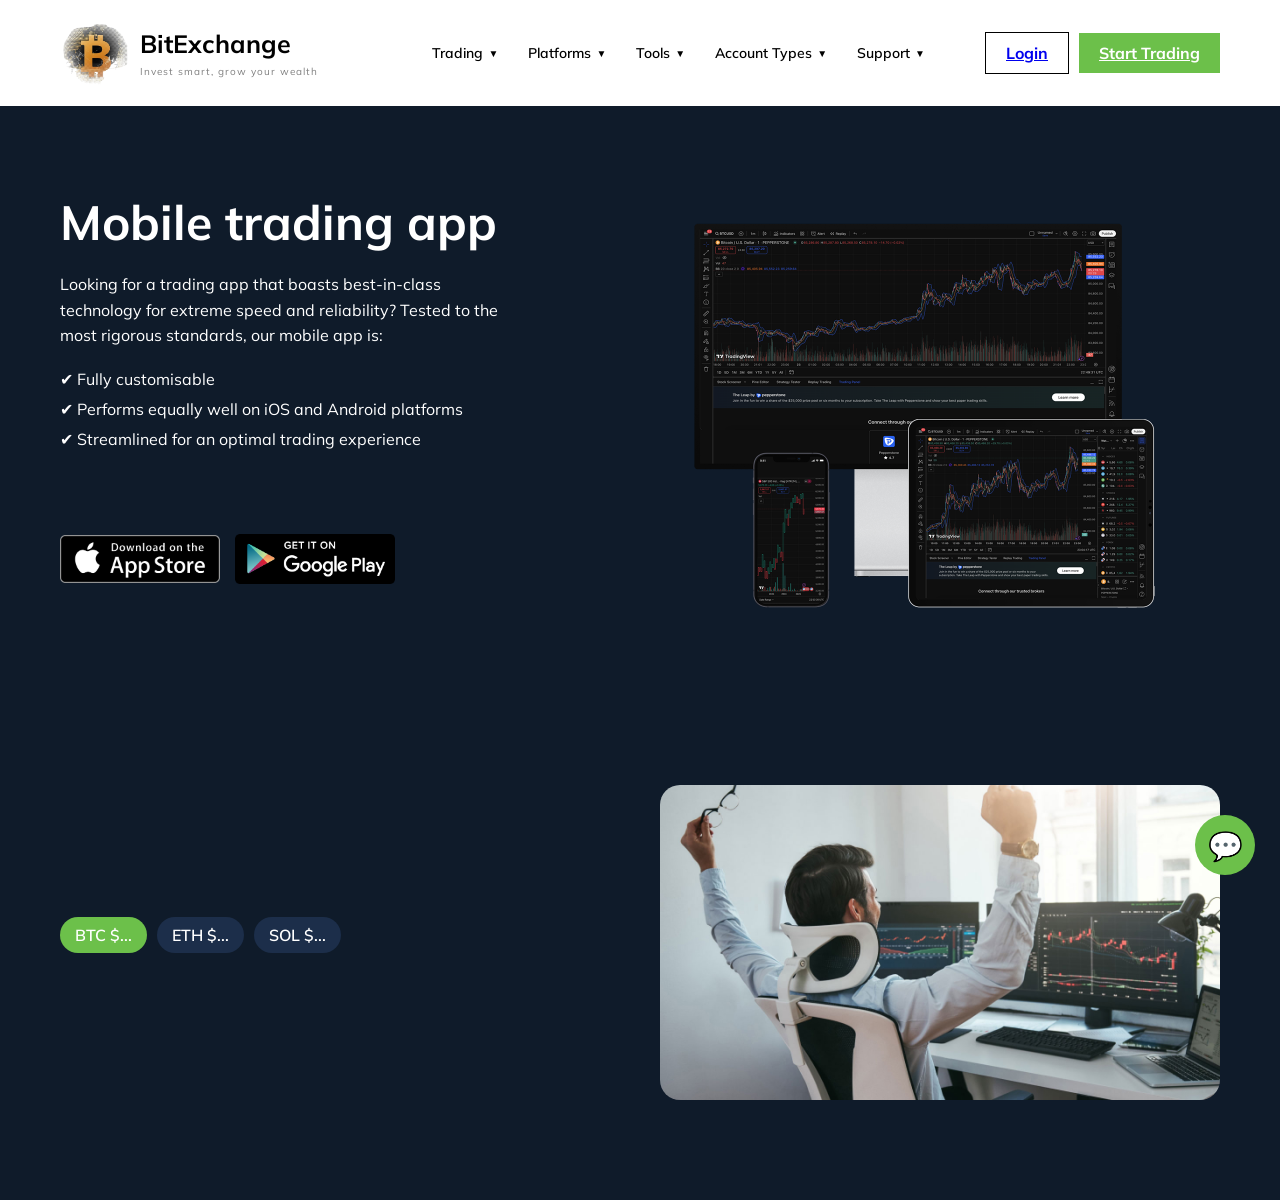
==== index.html @ ba1df2df "Add files via upload" ====
<!DOCTYPE html>
<html lang="en">
<head>
  <meta charset="UTF-8">
  <meta name="viewport" content="width=device-width, initial-scale=1.0">
  <title>Bit Exchange</title>
  <link rel="stylesheet" href="css/style.css">
  <link href="https://fonts.googleapis.com/css2?family=Mulish:wght@300;400;600;700&display=swap" rel="stylesheet">
</head>
<body>

  <!-- NAVBAR -->
 <header class="navbar">
  <!-- LOGO + TEXT -->
  <div class="logo-group">
    <img src="images/logo.png" alt="logo">
    <div class="logo-text">
      <h2>BitExchange</h2>
      <span>Invest smart, grow your wealth</span>
    </div>
  </div>

  <!-- RIGHT: MENU ICON -->
  <div class="menu-toggle" onclick="toggleMenu()">☰</div>

  <!-- NAV LINKS + BUTTONS -->
  <nav>
    <ul>
      <li>Trading <span class="arrow">▼</span></li>
      <li>Platforms <span class="arrow">▼</span></li>
      <li>Tools <span class="arrow">▼</span></li>
      <li>Account Types <span class="arrow">▼</span></li>
      <li>Support <span class="arrow">▼</span></li>
    </ul>

    <!-- Buttons inside nav -->
    <div class="nav-buttons">
      <a href="login.html" class="login">Login</a>
      <a href="create-account.html" class="start">Start Trading</a>
    </div>
  </nav>
</header>

  <!-- HERO SECTION -->
  <section class="hero">
    <div class="hero-text">
      <h1>Mobile trading app</h1>
      <p>
        Looking for a trading app that boasts best-in-class technology 
        for extreme speed and reliability? Tested to the most rigorous 
        standards, our mobile app is:
      </p>

      <ul>
        <li>✔ Fully customisable</li>
        <li>✔ Performs equally well on iOS and Android platforms</li>
        <li>✔ Streamlined for an optimal trading experience</li>
      </ul>

     <div class="hero-buttons">
  <img src="images/appstore.png" alt="App Store" class="store-btn">
  <img src="images/googleplay.png" alt="Google Play" class="store-btn">
</div>
    </div>

    <div class="hero-image">
      <img src="images/hero.png" alt="hero">
    </div>

</div>
  </section>


  
  <!-- 🔥 LIVE SECTION -->
<section class="live-section">

  <!-- LEFT SIDE -->
  <div class="chart-side">

    <!-- COIN SWITCH (KEEP THIS) -->
    <div class="crypto-bar">
      <div class="coin active" onclick="changeSymbol('BTCUSD', this)">
        BTC <span id="btcPrice">$...</span>
      </div>
      <div class="coin" onclick="changeSymbol('ETHUSD', this)">
        ETH <span id="ethPrice">$...</span>
      </div>
      <div class="coin" onclick="changeSymbol('SOLUSD', this)">
        SOL <span id="solPrice">$...</span>
      </div>
    </div>

    <!-- CHART -->
    <div class="chart-box">
      <div id="tradingview_chart"></div>
    </div>

  </div>

  <!-- RIGHT SIDE -->
  <div class="chart-image">
    <img src="images/happyimage.jpeg" alt="Happy user">
  </div>

</section>


  
  <!-- CHART -->
  <div class="btc-widget">
    <div id="tradingview_chart"></div>
  </div>

  <!-- CHAT BUTTON -->
<div class="chat-toggle" onclick="toggleChat()">
  💬
</div>

<!-- FULLSCREEN CHAT -->
<div class="chat-overlay" id="chatOverlay">
  
  <div class="chat-container">

    <!-- HEADER -->
    <div class="chat-header">
      <h3>Customer Support</h3>
      <button onclick="toggleChat()">✖</button>
    </div>

    <!-- BODY -->
    <div class="chat-body" id="chatBody">
      <p class="bot">Hello 👋 Welcome! How can we help you today?</p>
    </div>

    <!-- INPUT -->
    <div class="chat-footer">
      <input type="text" id="chatInput" placeholder="Type your message...">
      <button onclick="sendMessage()">Send</button>
    </div>

  </div>

</div>

<!-- ✅ TradingView Script (ONLY ONCE) -->
<script src="https://s3.tradingview.com/tv.js"></script>

<script>
let widget;

// LOAD CHART
function loadChart(symbol = "BTCUSD") {
  const container = document.getElementById("tradingview_chart");
  if (!container) return;

  container.innerHTML = ""; // clear old chart

  widget = new TradingView.widget({
    width: "100%",
    height: 500,
    symbol: symbol,
    interval: "D",
    timezone: "Etc/UTC",
    theme: "dark",
    style: "1",
    locale: "en",
    toolbar_bg: "#0f1b2a",
    enable_publishing: false,
    hide_side_toolbar: false,
    allow_symbol_change: false,
    container_id: "tradingview_chart"
  });
}

// SWITCH COINS
function changeSymbol(symbol, el) {
  document.querySelectorAll(".coin").forEach(c => c.classList.remove("active"));
  el.classList.add("active");
  loadChart(symbol);
}

// LOAD DEFAULT CHART
document.addEventListener("DOMContentLoaded", function () {
  loadChart();
});


// =======================
// 🔥 LIVE PRICES
// =======================
async function getPrices() {
  try {
    const res = await fetch("https://api.coingecko.com/api/v3/simple/price?ids=bitcoin,ethereum,solana&vs_currencies=usd");
    const data = await res.json();

    const btc = document.getElementById("btcPrice");
    const eth = document.getElementById("ethPrice");
    const sol = document.getElementById("solPrice");

    if (btc) btc.innerText = "$" + data.bitcoin.usd;
    if (eth) eth.innerText = "$" + data.ethereum.usd;
    if (sol) sol.innerText = "$" + data.solana.usd;

  } catch (err) {
    console.log("Price error:", err);
  }
}

// RUN PRICE FETCH
getPrices();
setInterval(getPrices, 10000);
</script>
<script src="js/script.js"></script>
</body>
</html>
---- css/style.css ----
* {
  margin: 0;
  padding: 0;
  box-sizing: border-box;
font-family: 'Mulish', sans-serif;

}

body {
  background: #0f1b2a;
  color: white;
  font-family: 'Mulish', sans-serif;

}

/* NAVBAR */
.navbar {
  display: flex;
  align-items: center;
  justify-content: space-between;
  padding: 18px 60px;
  background: white;
  color: black;
}

/* LOGO GROUP */
.logo-group {
  display: flex;
  align-items: center;
  gap: 10px;
}

.logo-group img {
  width: 70px;
}

.logo-text h2 {
  font-size: 25px;
  font-weight: bold;
}

.logo-text span {
  font-size: 10px;
  color: gray;
  letter-spacing: 1px;
}

/* NAV LINKS */
nav ul {
  display: flex;
  list-style: none;
  gap: 30px;
  margin-left: -80px; /* brings menu closer to logo */
}

nav ul li {
  font-size: 14px;
  font-weight: 600;
  cursor: pointer;
  display: flex;
  align-items: center;
  gap: 5px;
}

.arrow {
  font-size: 10px;
}

/* BUTTONS */
.nav-buttons {
  display: flex;
  align-items: center;
  gap: 10px;
}

.login {
  background: transparent;
  border: 1px solid black;
  padding: 14px 24px;
  font-weight: 700;
  cursor: pointer;
}

.start {
  background: #6cc04a;
  border: none;
  padding: 14px 24px;
  font-weight: 700;
  color: white;
  cursor: pointer;
}

/* HERO */
.hero {
  display: flex;
  align-items: center;
  justify-content: space-between;
  padding: 80px 60px;
}

.hero-text {
  max-width: 50%;
}

.hero-text h1 {
  font-size: 48px;
  margin-bottom: 20px;
}

.hero-text p {
  margin-bottom: 20px;
  line-height: 1.6;
}

.hero-text ul {
  list-style: none;
  margin-bottom: 30px;
}

.hero-text li {
  margin-bottom: 10px;
}

.hero-buttons {
  display: flex;
  align-items: center;
  gap: 15px;
}

.store-btn {
  width: 160px;
  cursor: pointer;
  transition: 0.3s;
}

.store-btn:hover {
  transform: scale(1.05);
}

.hero-image img {
  width: 700px;
}

/* CHAT BUTTON */
.chat-toggle {
  position: fixed;
  bottom: 25px;
  right: 25px;
  width: 60px;
  height: 60px;
  background: #6cc04a;
  color: white;
  font-size: 28px;
  display: flex;
  justify-content: center;
  align-items: center;
  border-radius: 50%;
  cursor: pointer;
  z-index: 1000;
}

/* FULLSCREEN OVERLAY */
.chat-overlay {
  position: fixed;
  top: 0;
  left: 0;
  width: 100%;
  height: 100%;
  background: #0f1b2a;
  display: none;
  justify-content: center;
  align-items: center;
  z-index: 2000;
}

/* CHAT CONTAINER */
.chat-container {
  width: 100%;
  max-width: 700px;
  height: 90vh;
  background: white;
  display: flex;
  flex-direction: column;
  border-radius: 10px;
  overflow: hidden;
}

/* HEADER */
.chat-header {
  background: #6cc04a;
  color: white;
  padding: 15px;
  display: flex;
  justify-content: space-between;
  align-items: center;
  font-weight: bold;
}

.chat-header button {
  background: transparent;
  border: none;
  color: white;
  font-size: 18px;
  cursor: pointer;
}

/* BODY */
.chat-body {
  flex: 1;
  padding: 15px;
  overflow-y: auto;
  background: #f5f5f5;
}

.chat-body p {
  margin-bottom: 10px;
  max-width: 70%;
  padding: 10px;
  border-radius: 8px;
}

/* USER */
.user {
  background: #6cc04a;
  color: white;
  margin-left: auto;
}

/* BOT */
.bot {
  background: #ddd;
  color: black;
}

/* FOOTER */
.chat-footer {
  display: flex;
  border-top: 1px solid #ddd;
}

.chat-footer input {
  flex: 1;
  border: none;
  padding: 15px;
  outline: none;
}

.chat-footer button {
  background: #6cc04a;
  color: white;
  border: none;
  padding: 15px 20px;
  cursor: pointer;
}

/* ========================= */
/* MOBILE RESPONSIVE */
/* ========================= */

.menu-toggle {
  display: none;
  font-size: 24px;
  cursor: pointer;
}

/* TABLETS */
@media (max-width: 1024px) {
  .hero {
    padding: 60px 30px;
  }

  .hero-text h1 {
    font-size: 36px;
  }

  .hero-image img {
    width: 400px;
  }
}

/* MOBILE */
/* ========================= */
/* MOBILE NAVBAR FIX */
/* ========================= */
@media (max-width: 768px) {

  .navbar {
    display: flex;
    align-items: center;
    justify-content: space-between;
    padding: 15px 20px;
  }

  /* LOGO GROUP (LEFT) */
  .logo-group {
    display: flex;
    align-items: center;
    gap: 8px;
    flex: 1; /* pushes menu icon to the far right */
  }

  .logo-group img {
    width: 45px;
  }

  .logo-text h2 {
    font-size: 18px;
  }

  .logo-text span {
    font-size: 9px;
  }

  /* MENU ICON (RIGHT) */
  .menu-toggle {
    display: block;
    font-size: 26px;
    cursor: pointer;
  }

  /* NAV DROPDOWN */
  nav {
    position: absolute;
    top: 70px;
    left: 0;
    width: 100%;
    background: white;
    display: none;
    flex-direction: column;
    padding: 20px;
    z-index: 999;
  }

  nav ul {
    display: flex;
    flex-direction: column;
    gap: 20px;
  }

  .nav-buttons {
    display: none;
  }

  /* ========================= */
  /* HERO */
  /* ========================= */

  .hero {
    display: flex;
    flex-direction: column;
    text-align: center;
    padding: 40px 20px;
  }

  .hero-text {
    max-width: 100%;
  }

 .hero-text {
  max-width: 90%;
  margin: auto;
}

  .hero-image img {
    width: 100%;
    margin-top: 30px;
  }

  .store-btn {
    width: 140px;
  }

  /* ========================= */
  /* CHAT FULLSCREEN */
  /* ========================= */

  .chat-container {
    width: 100%;
    height: 100vh;
    border-radius: 0;
  }

  .chat-body {
    font-size: 13px;
  }
}


/* ========================= */
/* SMALL PHONES */
/* ========================= */
@media (max-width: 480px) {

  .hero-text h1 {
    font-size: 24px;
  }

  .store-btn {
    width: 120px;
  }

}



/* ========================= */
/* AUTH PAGE */
/* ========================= */
.auth-body {
  background: #f5f7fa;
  display: flex;
  justify-content: center;
  align-items: center;
  min-height: 100vh;
  font-family: 'Mulish', sans-serif;
  padding: 20px;
}

.auth-container {
  background: white;
  padding: 30px;
  width: 100%;
  max-width: 420px;
  border-radius: 10px;
  box-shadow: 0 5px 20px rgba(0,0,0,0.1);
  text-align: center;
}

/* HEADER */
.auth-header {
  text-align: center;
  margin-bottom: 15px;
}

.auth-header img {
  width: 70px;
  margin-bottom: 5px;
}

.auth-header h2 {
  font-size: 20px;
  font-weight: 700;
  margin-bottom: 3px;
}

.auth-header p {
  font-size: 18px;
  color: rgb(56, 55, 55);
  letter-spacing: 1px;
  font-weight: bold;
}

/* INVITE TEXT */
.invite-text {
  margin-bottom: 15px;
}

/* INPUTS */
.auth-container input {
  width: 100%;
  padding: 12px;
  margin-bottom: 12px;
  border-radius: 6px;
  border: 1px solid #ddd;
  outline: none;
  font-size: 14px;
}



/* BUTTON */
.auth-container button {
  width: 100%;
  padding: 14px;
  border: none;
  background: orange;
  color: white;
  font-weight: 700;
  border-radius: 25px;
  cursor: pointer;
}

/* LOGIN LINK */
.auth-link {
  margin-top: 10px;
  font-size: 20px;
}

/* ========================= */
/* RESPONSIVE */
/* ========================= */

/* TABLET */
@media (max-width: 768px) {
  .auth-container {
    padding: 25px;
  }

  .auth-header img {
    width: 60px;
  }

  .auth-header h2 {
    font-size: 18px;
  }

  .auth-header p {
    font-size: 12px;
  }
}

/* SMALL PHONES */
@media (max-width: 480px) {
  .auth-container {
    padding: 20px;
  }

  .auth-container input {
    padding: 10px;
    font-size: 13px;
  }

  .auth-container button {
    padding: 12px;
  }

  .terms {
    font-size: 11px;
  }
}


/* ========================= */
/* DASHBOARD */
/* ========================= */

.dashboard-body {
  font-family: 'Mulish', sans-serif;
  background: #f5f7fa;
}

/* HEADER */
.dashboard-header {
  display: flex;
  justify-content: space-between;
  align-items: center;
  padding: 20px 40px;
  background: white;
  box-shadow: 0 2px 10px rgba(0,0,0,0.05);
}

.dashboard-header button {
  padding: 8px 15px;
  border: none;
  background: red;
  color: white;
  cursor: pointer;
}

/* CONTAINER */
.dashboard-container {
  padding: 30px;
  max-width: 800px;
  margin: auto;
}

/* BALANCE */
.balance-card {
  background: #6cc04a;
  color: white;
  padding: 30px;
  border-radius: 10px;
  text-align: center;
  margin-bottom: 30px;
}

.balance-card h1 {
  font-size: 40px;
}

/* ACTIONS */
.actions {
  background: white;
  color: black; /* 👈 ADD THIS */
  padding: 20px;
  border-radius: 10px;
  margin-bottom: 20px;
}
#history li,
#pendingDeposits li {
  color: black;
}

.deposit-buttons {
  display: flex;
  gap: 10px;
  margin-bottom: 15px;
}

.deposit-buttons button {
  flex: 1;
  padding: 12px;
  border: none;
  background: #6cc04a;
  color: white;
  cursor: pointer;
}

.actions input {
  width: 100%;
  padding: 12px;
  margin-bottom: 10px;
}

.actions button {
  width: 100%;
  padding: 12px;
  border: none;
  background: black;
  color: white;
  cursor: pointer;
}

/* RESPONSIVE */
@media (max-width: 768px) {
  .dashboard-header {
    padding: 15px 20px;
  }

  .dashboard-container {
    padding: 20px;
  }

  .deposit-buttons {
    flex-direction: column;
  }

  .balance-card h1 {
    font-size: 30px;
  }
}



#history {
  list-style: none;
  padding: 0;
}

#history li {
  padding: 10px;
  border-bottom: 1px solid #ddd;
  font-size: 14px;
}



.dashboard-body {
  background: linear-gradient(135deg, #0f1b2a, #1c2e4a);
  color: white;
}

/* LAYOUT */
.dashboard-container {
  display: grid;
  grid-template-columns: 1.2fr 2fr;
  gap: 20px;
  padding: 30px;
}

/* CARD */
.card {
  background: rgba(255,255,255,0.05);
  backdrop-filter: blur(10px);
  border-radius: 15px;
  padding: 20px;
}

/* BALANCE CARD */
.balance-card h1 {
  font-size: 40px;
  margin: 10px 0;
}

.sub-text {
  font-size: 13px;
  color: #aaa;
}

.status {
  color: #6cc04a;
  font-size: 14px;
}

.unverified {
  color: red;
  font-size: 13px;
}

.last-update {
  font-size: 12px;
  color: #aaa;
  margin-top: 10px;
}

/* BUTTONS */
.card-buttons {
  display: flex;
  gap: 10px;
  margin-top: 15px;
}

.card-buttons button {
  flex: 1;
  padding: 10px;
  border: none;
  border-radius: 8px;
  background: #2a3f5f;
  color: white;
  cursor: pointer;
}

/* GRID RIGHT */
.stats-grid {
  display: grid;
  grid-template-columns: 1fr 1fr;
  gap: 15px;
}

.stats-grid h2 {
  margin: 10px 0;
}

/* RESPONSIVE */
@media (max-width: 768px) {
  .dashboard-container {
    grid-template-columns: 1fr;
  }

  .stats-grid {
    grid-template-columns: 1fr;
  }
}


.deposit-container {
  min-height: 100vh;
  display: flex;
  justify-content: center;
  align-items: flex-start;
  padding-top: 80px; 
  padding-left: 20px;
  padding-right: 20px;
}

.deposit-form select,
.deposit-form input {
  width: 100%;
  padding: 14px;
  margin-bottom: 15px;
  border-radius: 10px;
  border: none;
  background: rgba(255,255,255,0.08);
  color: white;
  outline: none;
}

.deposit-form button {
  width: 100%;
  padding: 15px;
  background: linear-gradient(90deg, #2a8cff, #4facfe);
  border: none;
  color: white;
  border-radius: 10px;
  cursor: pointer;
  font-weight: 600;
}

.deposit-info {
  display: flex;
  flex-direction: column;
  gap: 15px;
}
.deposit-wrapper {
  width: 100%;
  max-width: 1000px;
  display: grid;
  grid-template-columns: 2fr 1fr;
  gap: 20px;
}
.method {
  padding: 12px;
  border-radius: 8px;
  background: rgba(255,255,255,0.05);
  margin-bottom: 10px;
  cursor: pointer;
  transition: 0.2s;
}

.method:hover {
  background: rgba(255,255,255,0.1);
}

.method.active {
  background: #2a8cff;
}

@media (max-width: 768px) {

  .deposit-wrapper {
    grid-template-columns: 1fr;
  }

  .deposit-container {
    padding-top: 40px;
  }

}


/* ============================= */
/* DEPOSIT DETAILS (DASHBOARD STYLE) */
/* ============================= */

.deposit-details-container {
  width: 100%;
  max-width: 1000px;
  margin: auto;
  padding: 20px;
}

/* TITLE */
.deposit-details-container h2 {
  text-align: center;
  font-size: 22px;
  margin-bottom: 5px;
}

.subtitle {
  text-align: center;
  font-size: 14px;
  color: #aaa;
  margin-bottom: 20px;
}

/* AMOUNT CARD */
.center-card {
  width: 100%;
  text-align: center;
  padding: 20px;
  margin-bottom: 20px;
  border-radius: 12px;
  background: rgba(255,255,255,0.05);
}

.center-card h1 {
  font-size: 32px;
}

/* STEPS */
.steps {
  display: flex;
  justify-content: space-between;
  gap: 10px;
  margin-bottom: 20px;
}

.steps div {
  flex: 1;
  text-align: center;
  padding: 10px;
  border-radius: 8px;
  background: rgba(255,255,255,0.05);
  font-size: 13px;
}

/* GRID */
.details-grid {
  display: grid;
  grid-template-columns: 1fr 1fr;
  gap: 15px;
}

/* CARD */
.details-grid .card {
  padding: 15px;
  border-radius: 12px;
  background: rgba(255,255,255,0.05);
}

/* QR IMAGE */
.details-grid img {
  width: 100%;
  border-radius: 10px;
}

/* WALLET */
.wallet-box {
  display: flex;
  gap: 10px;
  align-items: center;
  background: rgba(255,255,255,0.05);
  padding: 10px;
  border-radius: 8px;
  margin-bottom: 15px;
}

.wallet-box span {
  flex: 1;
  font-size: 12px;
  word-break: break-all;
}

.wallet-box button {
  padding: 6px 10px;
  background: #2a8cff;
  border: none;
  color: white;
  border-radius: 6px;
}

/* FILE INPUT */
input[type="file"] {
  width: 100%;
  padding: 10px;
}

/* BUTTON */
.submit-btn {
  width: 100%;
  margin-top: 20px;
  padding: 14px;
  border-radius: 10px;
  border: none;
  background: linear-gradient(90deg, #00c6ff, #0072ff);
  color: white;
}


/* ============================= */
/* 📱 MOBILE FIX (MAIN ISSUE) */
/* ============================= */
@media (max-width: 768px) {

  .deposit-details-container {
    padding: 15px;
  }

  /* FULL WIDTH LIKE DASHBOARD */
  .details-grid {
    grid-template-columns: 1fr;
  }

  /* STACK STEPS */
  .steps {
    flex-direction: column;
  }

  .steps div {
    width: 100%;
  }

  /* WALLET STACK */
  .wallet-box {
    flex-direction: column;
    align-items: stretch;
  }

  .wallet-box button {
    width: 100%;
  }

  /* FIX QR SIZE */
  .details-grid img {
    max-height: 250px;
    object-fit: contain;
  }

  /* BIGGER TAP TARGET */
  .submit-btn {
    padding: 16px;
    font-size: 14px;
  }
}


/* EXTRA SMALL PHONES */
@media (max-width: 480px) {

  .center-card h1 {
    font-size: 26px;
  }

  .deposit-details-container h2 {
    font-size: 20px;
  }

  .steps div {
    font-size: 12px;
  }
}



/* WITHDRAW MODAL */
.withdraw-modal {
  position: fixed;
  top: 0;
  left: 0;
  width: 100%;
  height: 100%;
  background: rgba(0,0,0,0.8);
  display: flex;
  justify-content: center;
  align-items: center;
  z-index: 3000;
}

.withdraw-box {
  width: 90%;
  max-width: 500px;
  background: #0f1b2a;
  padding: 25px;
  border-radius: 10px;
  color: white;
}

.withdraw-box h2 {
  margin-bottom: 10px;
}

.warning {
  background: rgba(255,165,0,0.1);
  padding: 10px;
  border-left: 4px solid orange;
  margin: 15px 0;
}

.withdraw-box input {
  width: 100%;
  padding: 12px;
  margin: 10px 0;
  border-radius: 6px;
  border: none;
}

.withdraw-box button {
  width: 100%;
  padding: 12px;
  margin-top: 10px;
  border: none;
  background: #2a8cff;
  color: white;
  cursor: pointer;
}

.close-btn {
  background: red;
}

.btc-widget {
  width: 100%;
  display: flex;
  justify-content: center;
  margin-top: 40px;
}

.tradingview-widget-container {
  width: 90%;
  max-width: 800px;
  border-radius: 15px;
  overflow: hidden;
}

/* LIVE CRYPTO SECTION */
.crypto-live {
  width: 100%;
  margin-top: 60px;
  display: flex;
  flex-direction: column;
  align-items: center;
}

/* COIN SWITCH BAR */
.crypto-bar {
  display: flex;
  gap: 15px;
  margin-bottom: 20px;
}

.coin {
  background: #1c2e4a;
  padding: 10px 20px;
  border-radius: 20px;
  cursor: pointer;
  font-weight: 600;
  transition: 0.3s;
}

.coin:hover {
  background: #2a8cff;
}

.coin.active {
  background: #6cc04a;
}

/* CHART */
.btc-widget {
  width: 100%;
  max-width: 900px;
  border-radius: 15px;
  overflow: hidden;
}
/* MAIN LAYOUT */
.live-section {
  display: flex;
  justify-content: space-between;
  align-items: center;
  padding: 60px;
  gap: 40px;
}

/* LEFT SIDE */
.chart-side {
  flex: 1;
}

/* COIN BAR */
.crypto-bar {
  display: flex;
  gap: 10px;
  margin-bottom: 15px;
}

.coin {
  background: #1c2e4a;
  padding: 8px 15px;
  border-radius: 20px;
  cursor: pointer;
}

.coin.active {
  background: #6cc04a;
}

/* CHART */
.chart-box {
  border-radius: 15px;
  overflow: hidden;
  box-shadow: 0 10px 40px rgba(0,0,0,0.5);
}

/* RIGHT IMAGE */
.chart-image {
  flex: 1;
  display: flex;
  justify-content: center;
}

.chart-image img {
  width: 100%;
  max-width: 750px;
  border-radius: 20px;
}

@media (max-width: 768px) {
  .live-section {
    flex-direction: column;
    text-align: center;
    width: 320px;
    height: 500px;
  }

  .chart-image img {
    width: 290px;
    height: 180px;
    margin-top: 20px;
  }
}

/* MOBILE NAVBAR FIX - FULL RESPONSIVE */
@media (max-width: 768px) {

  nav {
    position: absolute;
    top: 70px;
    left: 0;
    width: 100%;
    background: white;
    display: none; /* hide by default */
    flex-direction: column;
    padding: 20px;
    z-index: 999;
    transition: all 0.3s ease;
  }

  nav.active {
    display: flex; /* show when menu toggled */
  }

  nav ul {
    flex-direction: column;
    gap: 15px;
    list-style: none;
    padding: 0;
    margin: 0;
  }

  nav ul li {
    font-size: 16px;
    color: black;
    font-weight: 600;
    cursor: pointer;
    padding: 10px 0;
    border-bottom: 1px solid #ddd;
  }

  .nav-buttons {
    display: flex;
    flex-direction: column;
    gap: 10px;
    margin-top: 15px;
  }

  .nav-buttons a {
    text-align: center;
    padding: 12px 0;
    border-radius: 6px;
  }

  .login {
    border: 1px solid black;
    color: black;
    background: transparent;
  }

  .start {
    background: #6cc04a;
    color: white;
    border: none;
  }

}

/* Desktop nav-buttons inside nav */
.navbar nav .nav-buttons {
  display: flex;
  align-items: center;
  gap: 10px;
  margin-left: 30px; /* spacing after menu items */
}

/* Desktop buttons styling (already defined) */
.navbar nav .nav-buttons .login {
  background: transparent;
  border: 1px solid black;
  padding: 10px 20px;
  font-weight: 700;
  cursor: pointer;
}

.navbar nav .nav-buttons .start {
  background: #6cc04a;
  border: none;
  padding: 10px 20px;
  font-weight: 700;
  color: white;
  cursor: pointer;
}

/* MOBILE NAVBAR */
@media (max-width: 768px) {
  nav {
    display: none;
    flex-direction: column;
    padding: 20px;
    background: white;
    width: 100%;
    position: absolute;
    top: 70px;
    left: 0;
    z-index: 999;
  }

  nav.active {
    display: flex;
  }

  nav ul {
    flex-direction: column;
    gap: 15px;
  }

  nav ul li {
    padding: 10px 0;
    border-bottom: 1px solid #ddd;
    color: black;
    font-weight: 600;
  }

  .nav-buttons {
    flex-direction: column;
    margin-top: 10px;
    display: flex;
    gap: 10px;
  }

  .nav-buttons a {
    text-align: center;
    padding: 12px 0;
    border-radius: 6px;
  }
}
/* Desktop navbar layout */
.navbar nav {
  display: flex;           
  align-items: center;
  gap: 30px;               
}

/* Keep the nav links inline */
nav ul {
  display: flex;
  list-style: none;
  gap: 30px;
  margin: 0;
  padding: 0;
}

/* Buttons styling */
.navbar nav .nav-buttons {
  display: flex;
  gap: 10px;
}

/* ===== BASE ===== */
* {
  margin: 0;
  padding: 0;
  box-sizing: border-box;
  font-family: 'Mulish', sans-serif;
}

body.deposit-body {
  background: linear-gradient(135deg, #0f1b2a, #1c2e4a);
  color: white;
  min-height: 100vh;
}

/* HEADER */
.deposit-header {
  text-align: center;
  padding: 20px;
  background: #1c2e4a;
  box-shadow: 0 2px 5px rgba(0,0,0,0.3);
}

.deposit-header h2 {
  font-size: 24px;
}

/* MAIN CONTAINER */
.deposit-container {
  display: grid;
  grid-template-columns: 2fr 1fr;
  gap: 20px;
  max-width: 1000px;
  margin: 30px auto;
  padding: 0 20px;
}

/* CARD */
.card {
  background: rgba(255,255,255,0.05);
  backdrop-filter: blur(10px);
  border-radius: 12px;
  padding: 20px;
  color: white;
}

.deposit-form h2 {
  margin-bottom: 15px;
  font-size: 22px;
}

.deposit-form label {
  display: block;
  margin-bottom: 8px;
  font-size: 14px;
}

.deposit-form select,
.deposit-form input {
  width: 100%;
  padding: 14px;
  margin-bottom: 15px;
  border-radius: 8px;
  border: none;
  background: rgba(255,255,255,0.08);
  color: white;
  font-size: 14px;
}

.deposit-form button {
  width: 100%;
  padding: 15px;
  border: none;
  border-radius: 10px;
  background: linear-gradient(90deg, #2a8cff, #4facfe);
  color: white;
  font-weight: 600;
  cursor: pointer;
}

.deposit-info .card h3 {
  margin-bottom: 10px;
  font-size: 18px;
}

.method {
  padding: 12px;
  border-radius: 8px;
  background: rgba(255,255,255,0.05);
  margin-bottom: 10px;
  cursor: pointer;
  transition: 0.2s;
}

.method:hover,
.method.active {
  background: #2a8cff;
}

/* ==================== RESPONSIVE MOBILE ==================== */
@media (max-width: 768px) {

  .deposit-container {
    display: flex;
    flex-direction: column;
    margin: 20px;
    gap: 20px;
  }

  .deposit-form,
  .deposit-info .card {
    width: 100%;
  }

  .deposit-form h2 {
    font-size: 20px;
  }

  .deposit-form select,
  .deposit-form input,
  .deposit-form button {
    font-size: 14px;
    padding: 12px;
  }

  .deposit-info .card h3 {
    font-size: 16px;
  }

  .method {
    font-size: 14px;
    padding: 10px;
  }
}

@media (max-width: 480px) {
  .deposit-header h2 {
    font-size: 18px;
  }

  .deposit-form h2 {
    font-size: 18px;
  }

  .deposit-form select,
  .deposit-form input,
  .deposit-form button {
    font-size: 13px;
    padding: 10px;
  }

  .deposit-info .card h3 {
    font-size: 14px;
  }

  .method {
    font-size: 13px;
    padding: 8px;
  }
}


/* ============================= */
/* 🔥 PERFECT RESPONSIVE FIX */
/* ============================= */

/* CONTAINER LIKE DEPOSIT PAGE */
.deposit-details-container {
  max-width: 1000px;
  margin: auto;
  padding: 20px;
}

/* GRID FIX */
.details-grid {
  display: grid;
  grid-template-columns: 1fr 1fr;
  gap: 20px;
}

/* CARDS FULL WIDTH */
.details-grid .card {
  width: 100%;
}

/* IMAGE SAFE */
.details-grid img {
  width: 100%;
  height: auto;
  max-height: 300px;
  object-fit: contain;
}

/* ================= MOBILE ================= */
@media (max-width: 768px) {

  .deposit-details-container {
    padding: 15px;
  }

  /* 🔥 STACK LIKE DEPOSIT PAGE */
  .details-grid {
    grid-template-columns: 1fr;
  }

  /* 🔥 STEPS STACK */
  .steps {
    flex-direction: column;
    gap: 10px;
  }

  .steps div {
    width: 100%;
  }

  /* 🔥 CARD FULL WIDTH */
  .card {
    width: 100%;
  }

  /* 🔥 WALLET FIX */
  .wallet-box {
    flex-direction: column;
    align-items: stretch;
    gap: 10px;
  }

  .wallet-box span {
    font-size: 12px;
    word-break: break-all;
  }

  .wallet-box button {
    width: 100%;
  }

  /* 🔥 BUTTON */
  .submit-btn {
    width: 100%;
    padding: 16px;
    font-size: 14px;
  }

  /* 🔥 TEXT CENTERING */
  .deposit-details-container h2,
  .subtitle {
    text-align: center;
  }
}

/* EXTRA SMALL PHONES */
@media (max-width: 480px) {

  .center-card h1 {
    font-size: 24px;
  }

  .deposit-details-container h2 {
    font-size: 18px;
  }

  .subtitle {
    font-size: 12px;
  }

  .steps div {
    font-size: 12px;
    padding: 8px;
  }

}

@media (max-width: 768px) {
  .details-grid {
    grid-template-columns: 1fr !important;
  }

  .steps {
    flex-direction: column !important;
  }
}
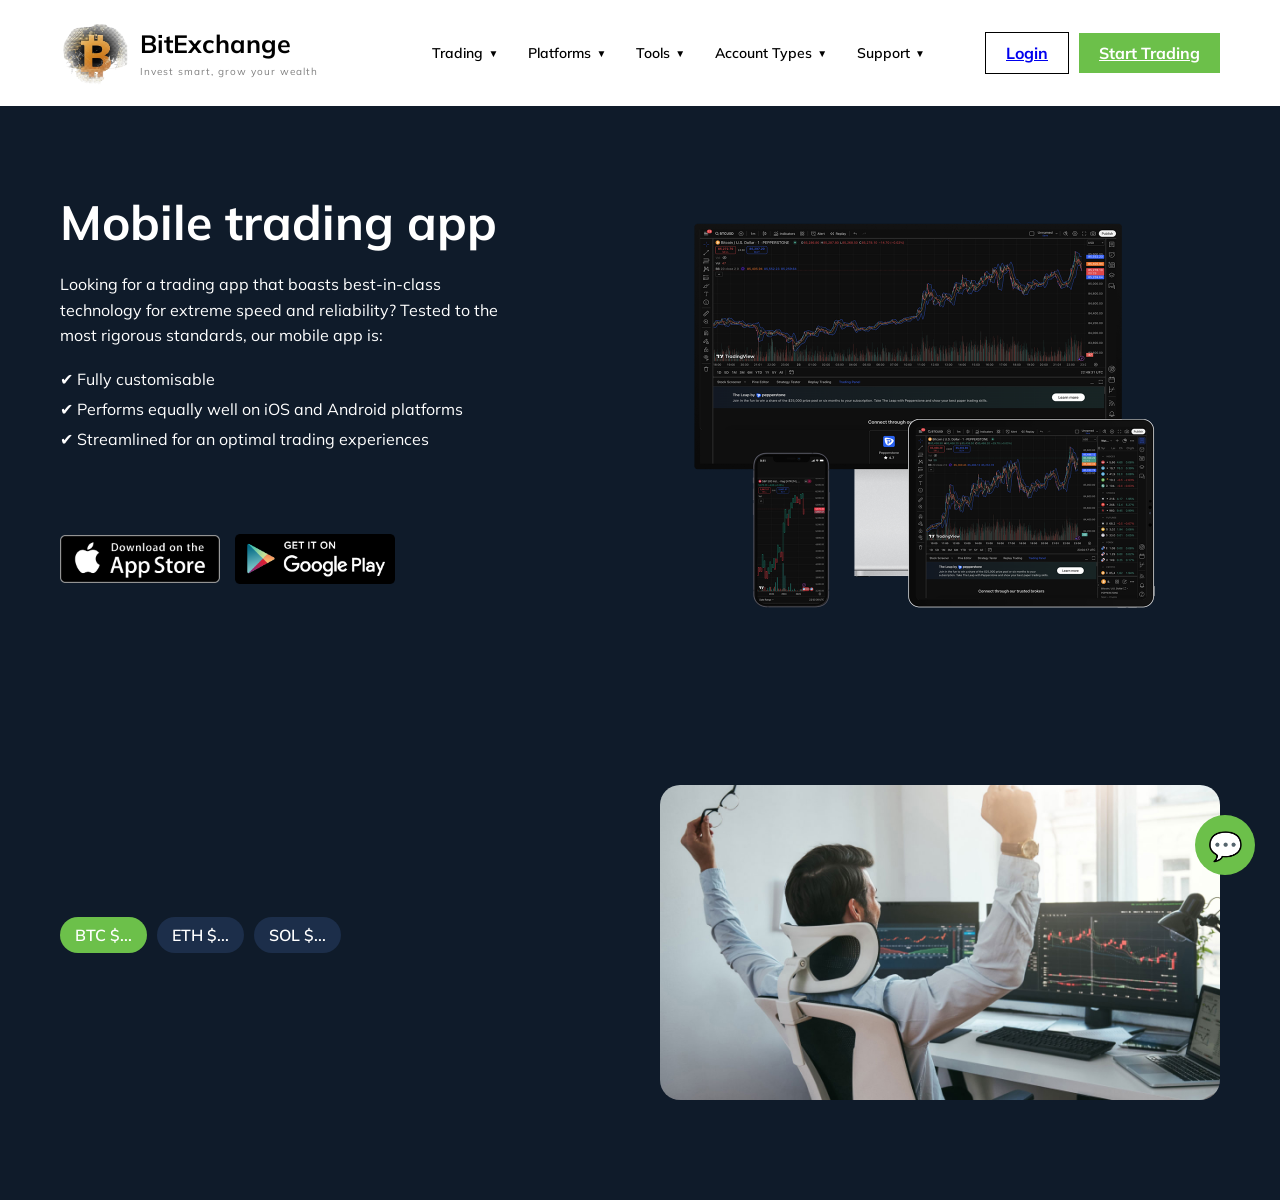
==== commit c3e63c36: "Fix HTML encoding issues in index.html" ====
--- a/index.html
+++ b/index.html
@@ -54,7 +54,7 @@
       <ul>
         <li>✔ Fully customisable</li>
         <li>✔ Performs equally well on iOS and Android platforms</li>
-        <li>✔ Streamlined for an optimal trading experience</li>
+        <li>✔ Streamlined for an optimal trading experiences</li>
       </ul>
 
      <div class="hero-buttons">
@@ -213,4 +213,4 @@
 </script>
 <script src="js/script.js"></script>
 </body>
-</html>+</html>
--- a/css/style.css
+++ b/css/style.css
@@ -278,6 +278,8 @@
   }
 }
 
+
+
 /* MOBILE */
 /* ========================= */
 /* MOBILE NAVBAR FIX */
@@ -288,8 +290,27 @@
     display: flex;
     align-items: center;
     justify-content: space-between;
-    padding: 15px 20px;
-  }
+    padding: 15px 20px; 
+  }
+  @media (max-width: 768px) {
+
+  nav {
+    display: none !important; /* 🔥 FORCE HIDE */
+    flex-direction: column;
+    padding: 20px;
+    background: white;
+    width: 100%;
+    position: absolute;
+    top: 70px;
+    left: 0;
+    z-index: 999;
+  }
+
+  nav.active {
+    display: flex !important; /* 🔥 ONLY SHOW WHEN CLICKED */
+  }
+
+}
 
   /* LOGO GROUP (LEFT) */
   .logo-group {
@@ -345,12 +366,13 @@
   /* HERO */
   /* ========================= */
 
-  .hero {
-    display: flex;
-    flex-direction: column;
-    text-align: center;
-    padding: 40px 20px;
-  }
+.hero {
+  display: flex;
+  flex-direction: column;
+  align-items: center;   /* 🔥 center everything */
+  text-align: center;
+  padding: 40px 20px;
+}
 
   .hero-text {
     max-width: 100%;
@@ -361,10 +383,13 @@
   margin: auto;
 }
 
-  .hero-image img {
-    width: 100%;
-    margin-top: 30px;
-  }
+.hero-image img {
+  width: 100%;        /* 🔥 bigger */
+  max-width: 780px;  /* 🔥 clean limit */
+  margin-top: 25px;
+  border-radius: 20px;
+  box-shadow: 0 10px 40px rgba(0,0,0,0.4);
+}
 
   .store-btn {
     width: 140px;
@@ -1165,19 +1190,62 @@
 }
 
 @media (max-width: 768px) {
+
   .live-section {
     flex-direction: column;
+    align-items: center;
+    justify-content: center;
+    padding: 30px 15px;
+    gap: 20px;
+    width: 100%;
+    height: auto; /* 🔥 REMOVE FIXED HEIGHT */
+  }
+
+  .chart-side {
+    width: 100%;
+    max-width: 100%;
     text-align: center;
-    width: 320px;
-    height: 500px;
+  }
+
+  .chart-box {
+    width: 100%;
+  }
+
+  #tradingview_chart {
+    width: 100% !important;
+    height: 300px !important; /* 🔥 PERFECT MOBILE HEIGHT */
+  }
+
+  .chart-image {
+    width: 100%;
+    display: flex;
+    justify-content: center;
   }
 
   .chart-image img {
-    width: 290px;
-    height: 180px;
-    margin-top: 20px;
-  }
-}
+    width: 90%;
+    max-width: 320px;
+    height: auto;
+    border-radius: 15px;
+  }
+
+}
+
+@media (max-width: 768px) {
+
+  .crypto-bar {
+    justify-content: center;
+    flex-wrap: wrap;
+  }
+
+  .coin {
+    font-size: 13px;
+    padding: 8px 12px;
+  }
+
+}
+
+
 
 /* MOBILE NAVBAR FIX - FULL RESPONSIVE */
 @media (max-width: 768px) {
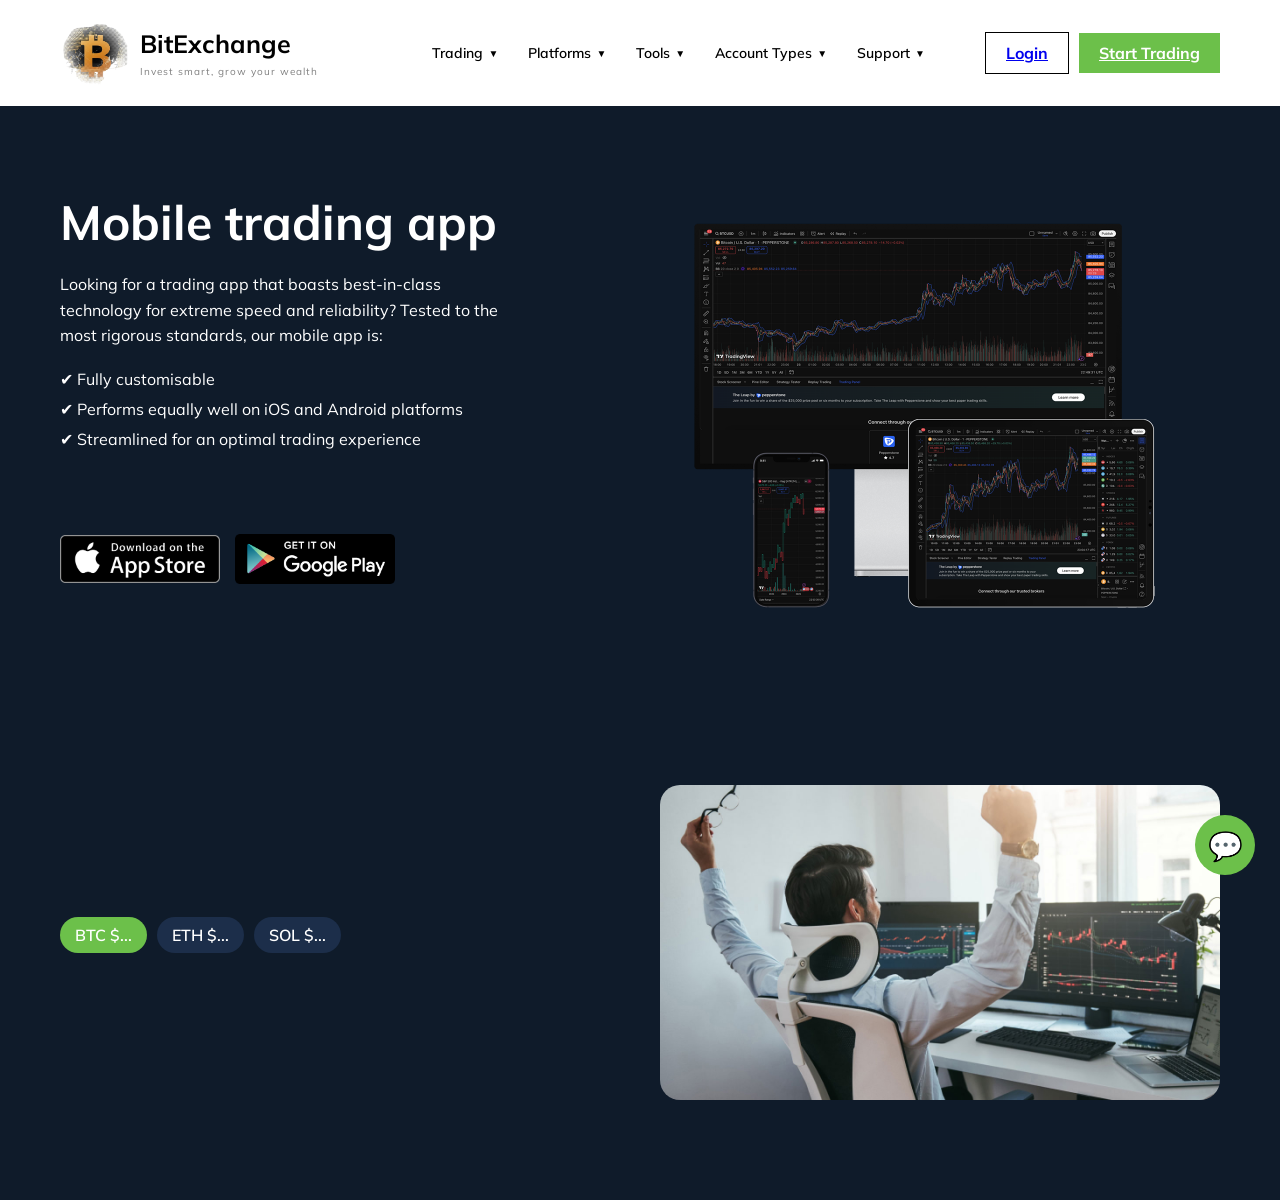
==== commit 88438eac: "Fix HTML encoding issues in index.html" ====
--- a/index.html
+++ b/index.html
@@ -21,8 +21,7 @@
   </div>
 
   <!-- RIGHT: MENU ICON -->
-  <div class="menu-toggle" onclick="toggleMenu()">☰</div>
-
+  <div class="menu-toggle">☰</div>
   <!-- NAV LINKS + BUTTONS -->
   <nav>
     <ul>
@@ -54,7 +53,7 @@
       <ul>
         <li>✔ Fully customisable</li>
         <li>✔ Performs equally well on iOS and Android platforms</li>
-        <li>✔ Streamlined for an optimal trading experiences</li>
+        <li>✔ Streamlined for an optimal trading experience</li>
       </ul>
 
      <div class="hero-buttons">
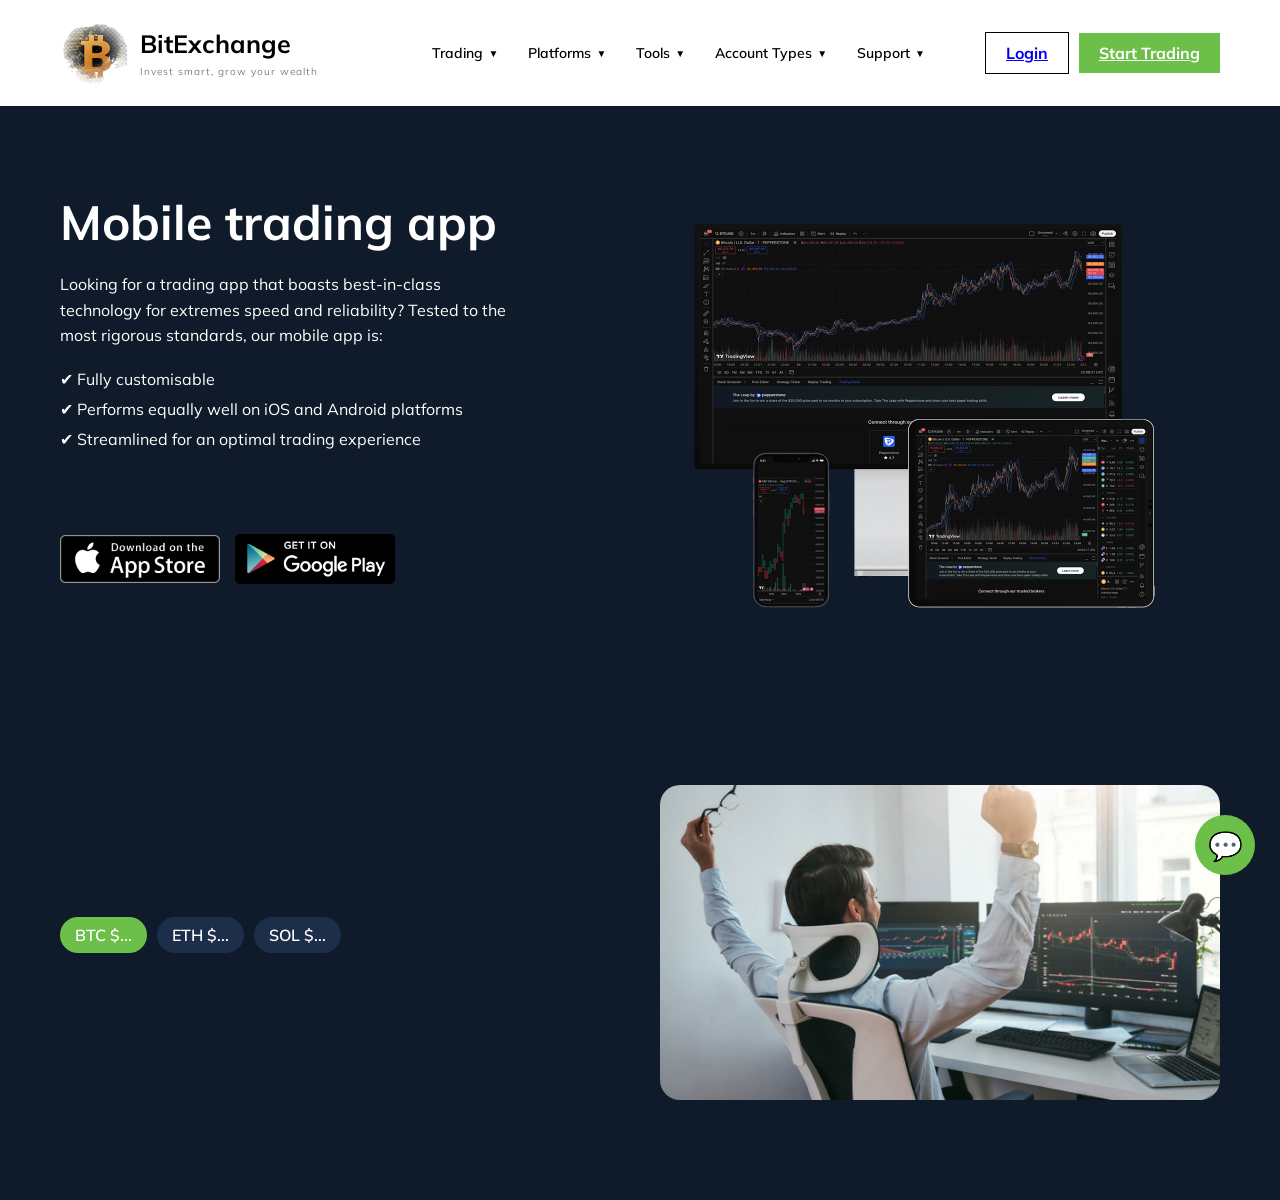
==== commit a849bcde: "Fix HTML encoding issues in index.html" ====
--- a/index.html
+++ b/index.html
@@ -46,7 +46,7 @@
       <h1>Mobile trading app</h1>
       <p>
         Looking for a trading app that boasts best-in-class technology 
-        for extreme speed and reliability? Tested to the most rigorous 
+        for extremes speed and reliability? Tested to the most rigorous 
         standards, our mobile app is:
       </p>
 
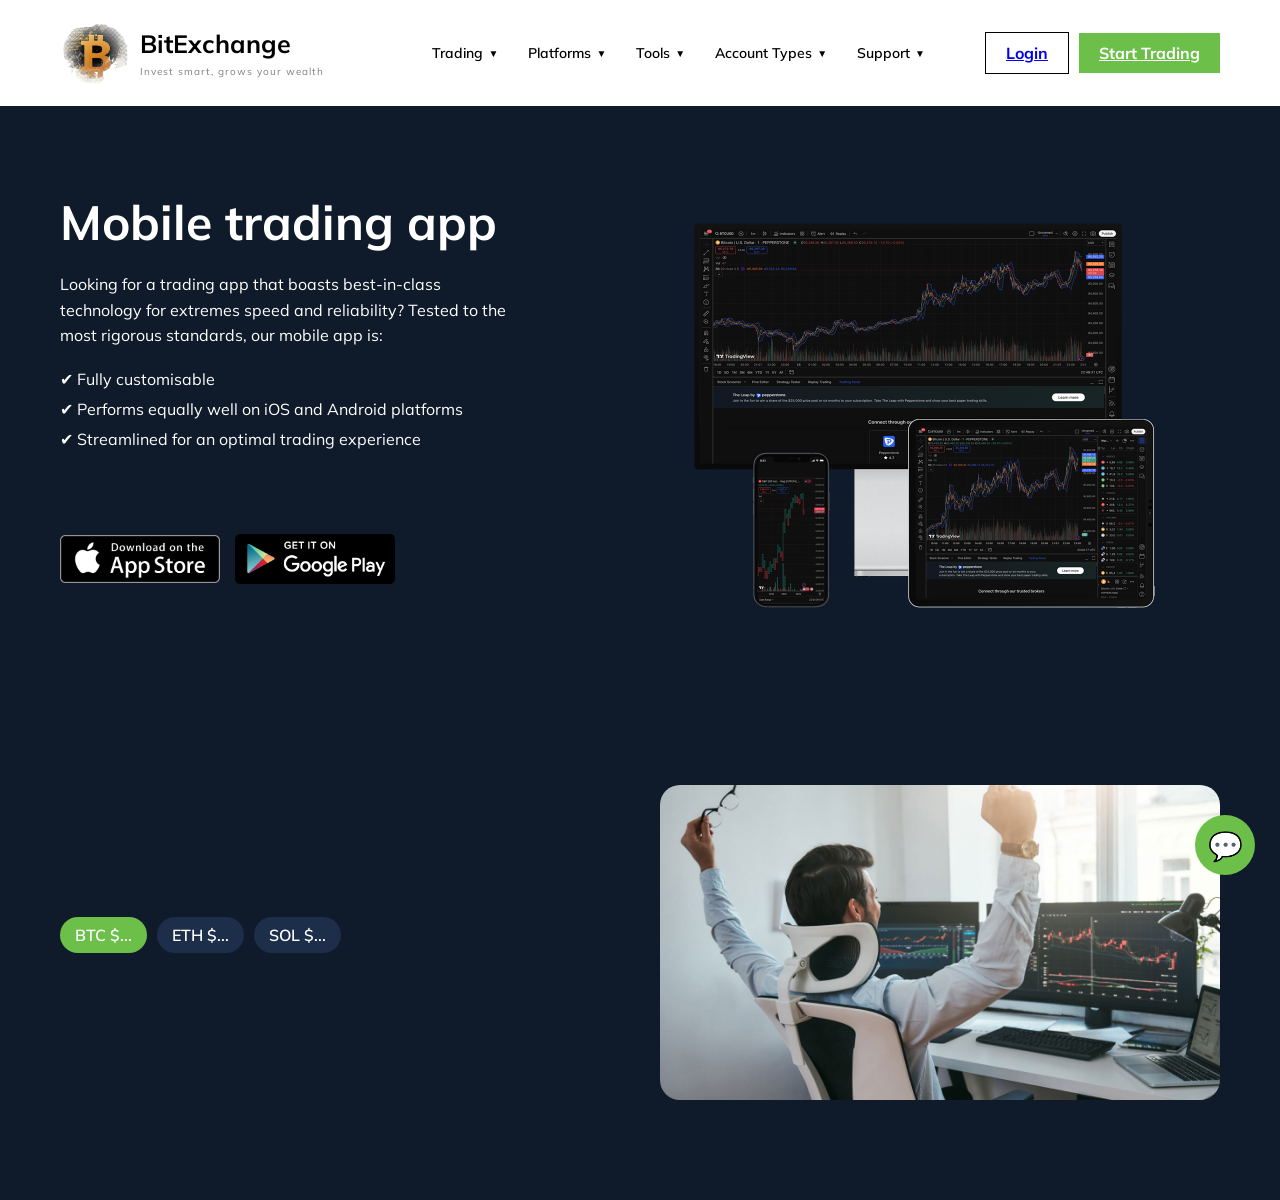
==== commit afacace5: "Update index.html" ====
--- a/index.html
+++ b/index.html
@@ -16,13 +16,12 @@
     <img src="images/logo.png" alt="logo">
     <div class="logo-text">
       <h2>BitExchange</h2>
-      <span>Invest smart, grow your wealth</span>
+      <span>Invest smart, grows your wealth</span>
     </div>
   </div>
 
   <!-- RIGHT: MENU ICON -->
-  <div class="menu-toggle">☰</div>
-  <!-- NAV LINKS + BUTTONS -->
+<div class="menu-toggle" onclick="alert('clicked')">☰</div>  <!-- NAV LINKS + BUTTONS -->
   <nav>
     <ul>
       <li>Trading <span class="arrow">▼</span></li>
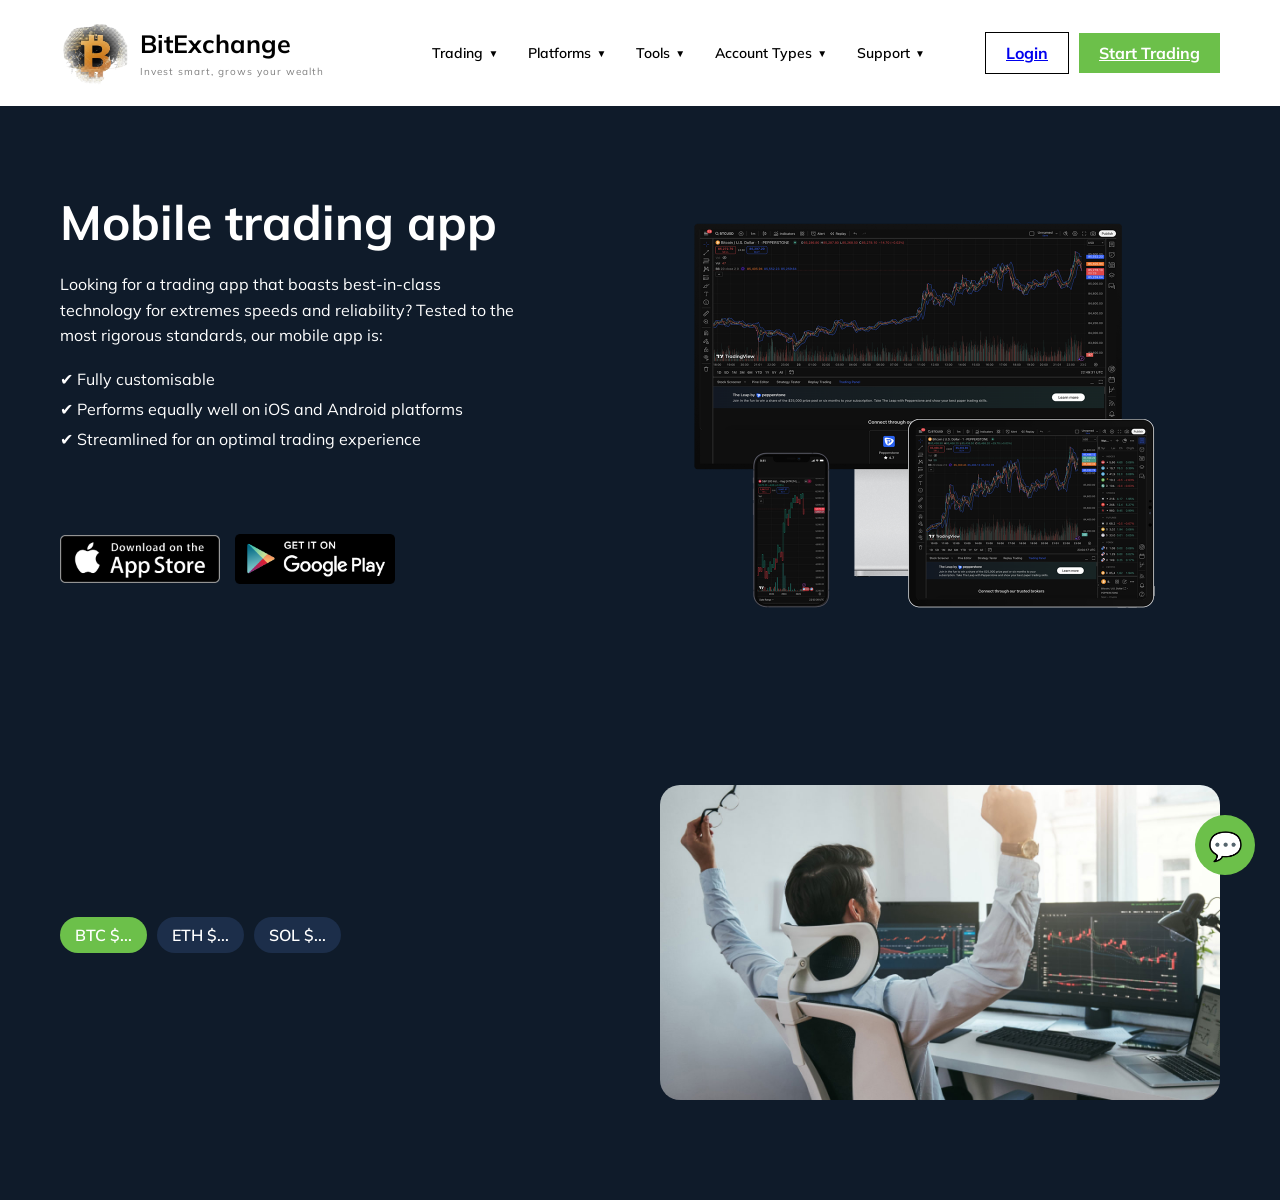
==== commit 41b2df4b: "Update index.html" ====
--- a/index.html
+++ b/index.html
@@ -21,7 +21,7 @@
   </div>
 
   <!-- RIGHT: MENU ICON -->
-<div class="menu-toggle" onclick="alert('clicked')">☰</div>  <!-- NAV LINKS + BUTTONS -->
+<div class="menu-toggle">☰</div>  <!-- NAV LINKS + BUTTONS -->
   <nav>
     <ul>
       <li>Trading <span class="arrow">▼</span></li>
@@ -45,7 +45,7 @@
       <h1>Mobile trading app</h1>
       <p>
         Looking for a trading app that boasts best-in-class technology 
-        for extremes speed and reliability? Tested to the most rigorous 
+        for extremes speeds and reliability? Tested to the most rigorous 
         standards, our mobile app is:
       </p>
 
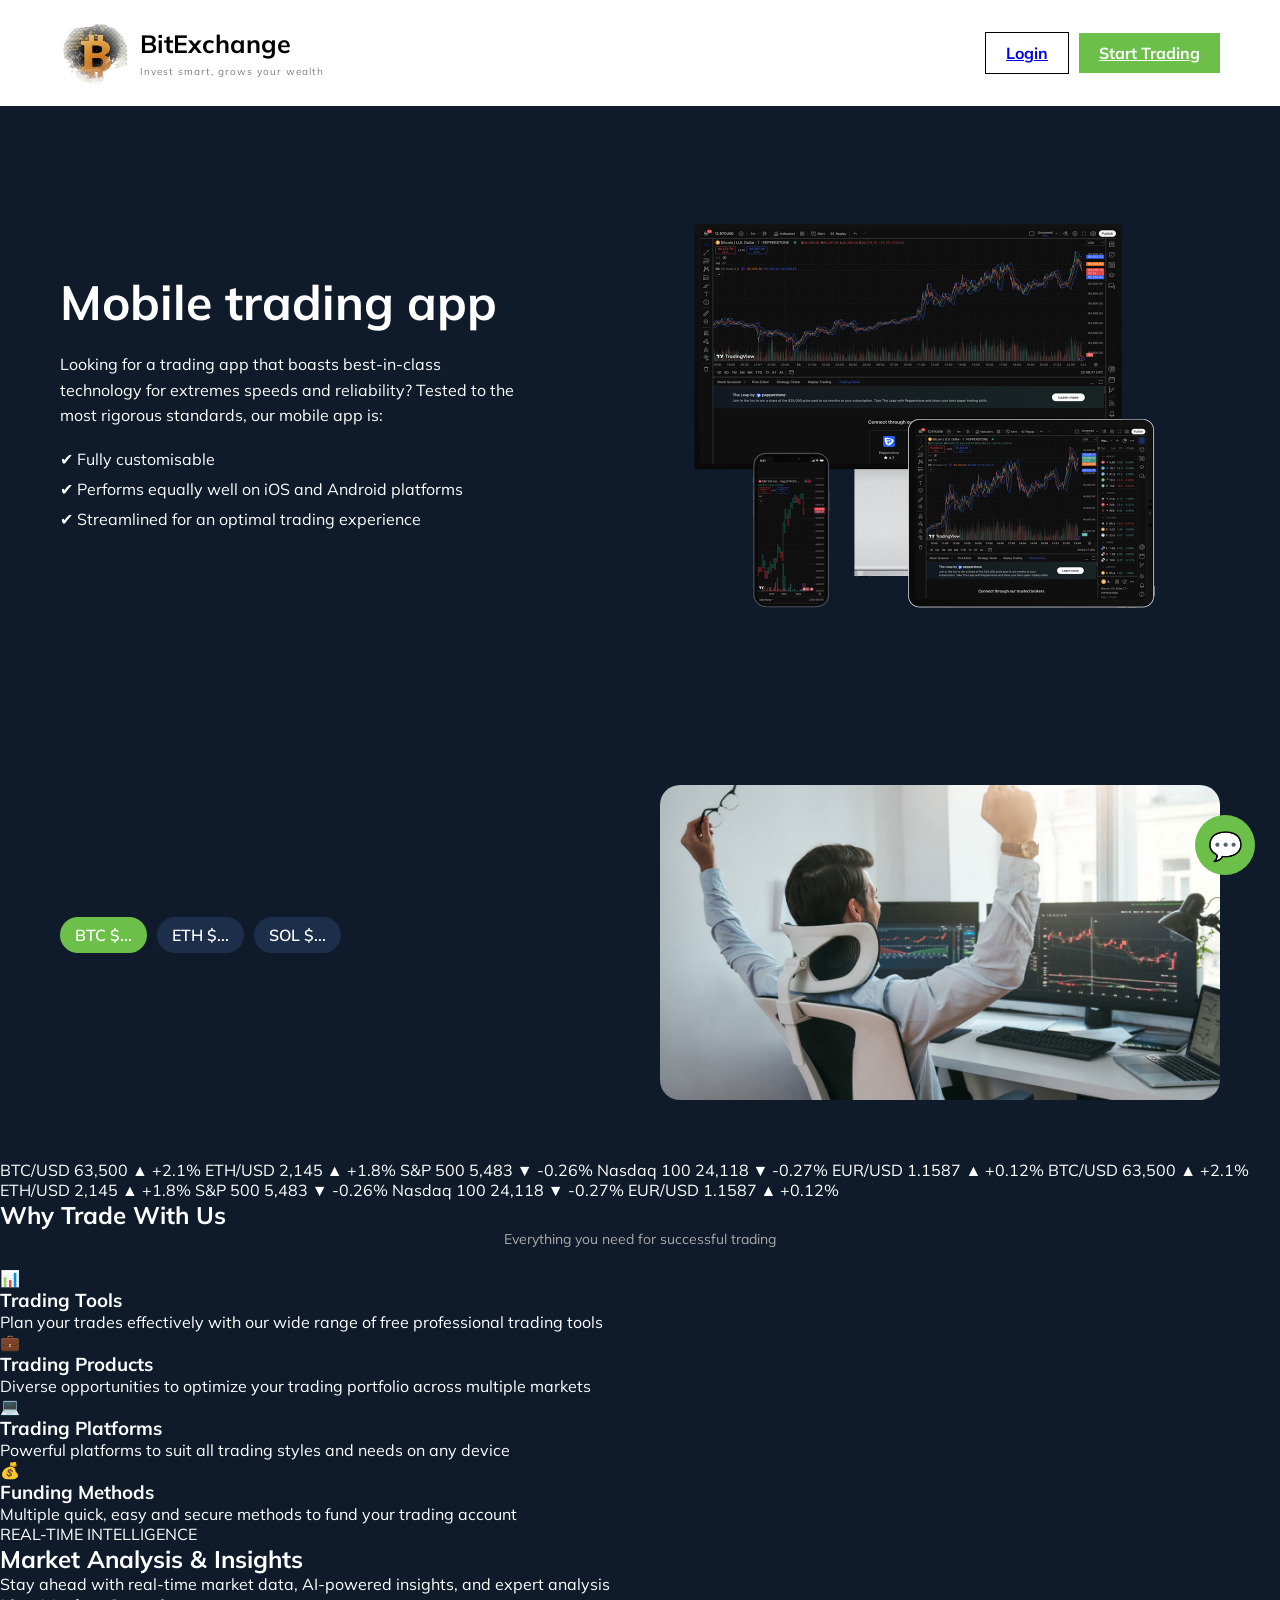
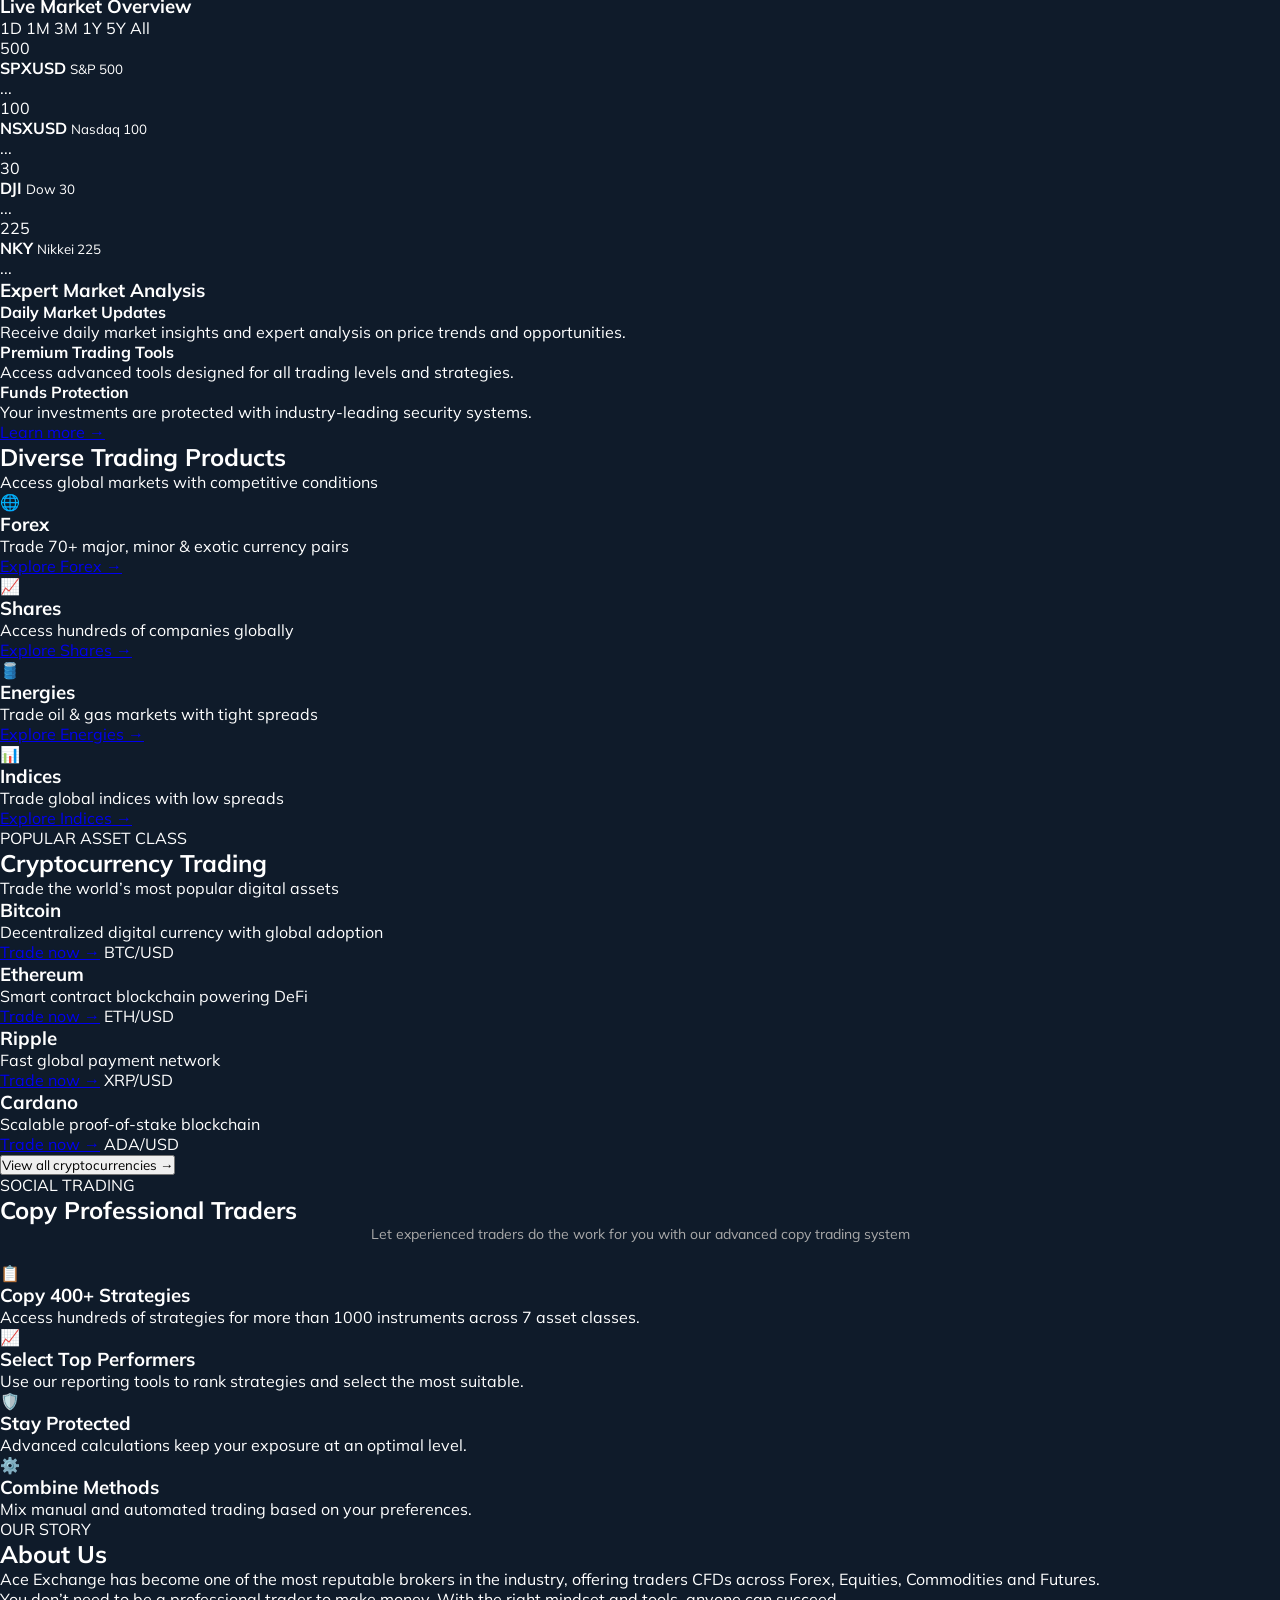
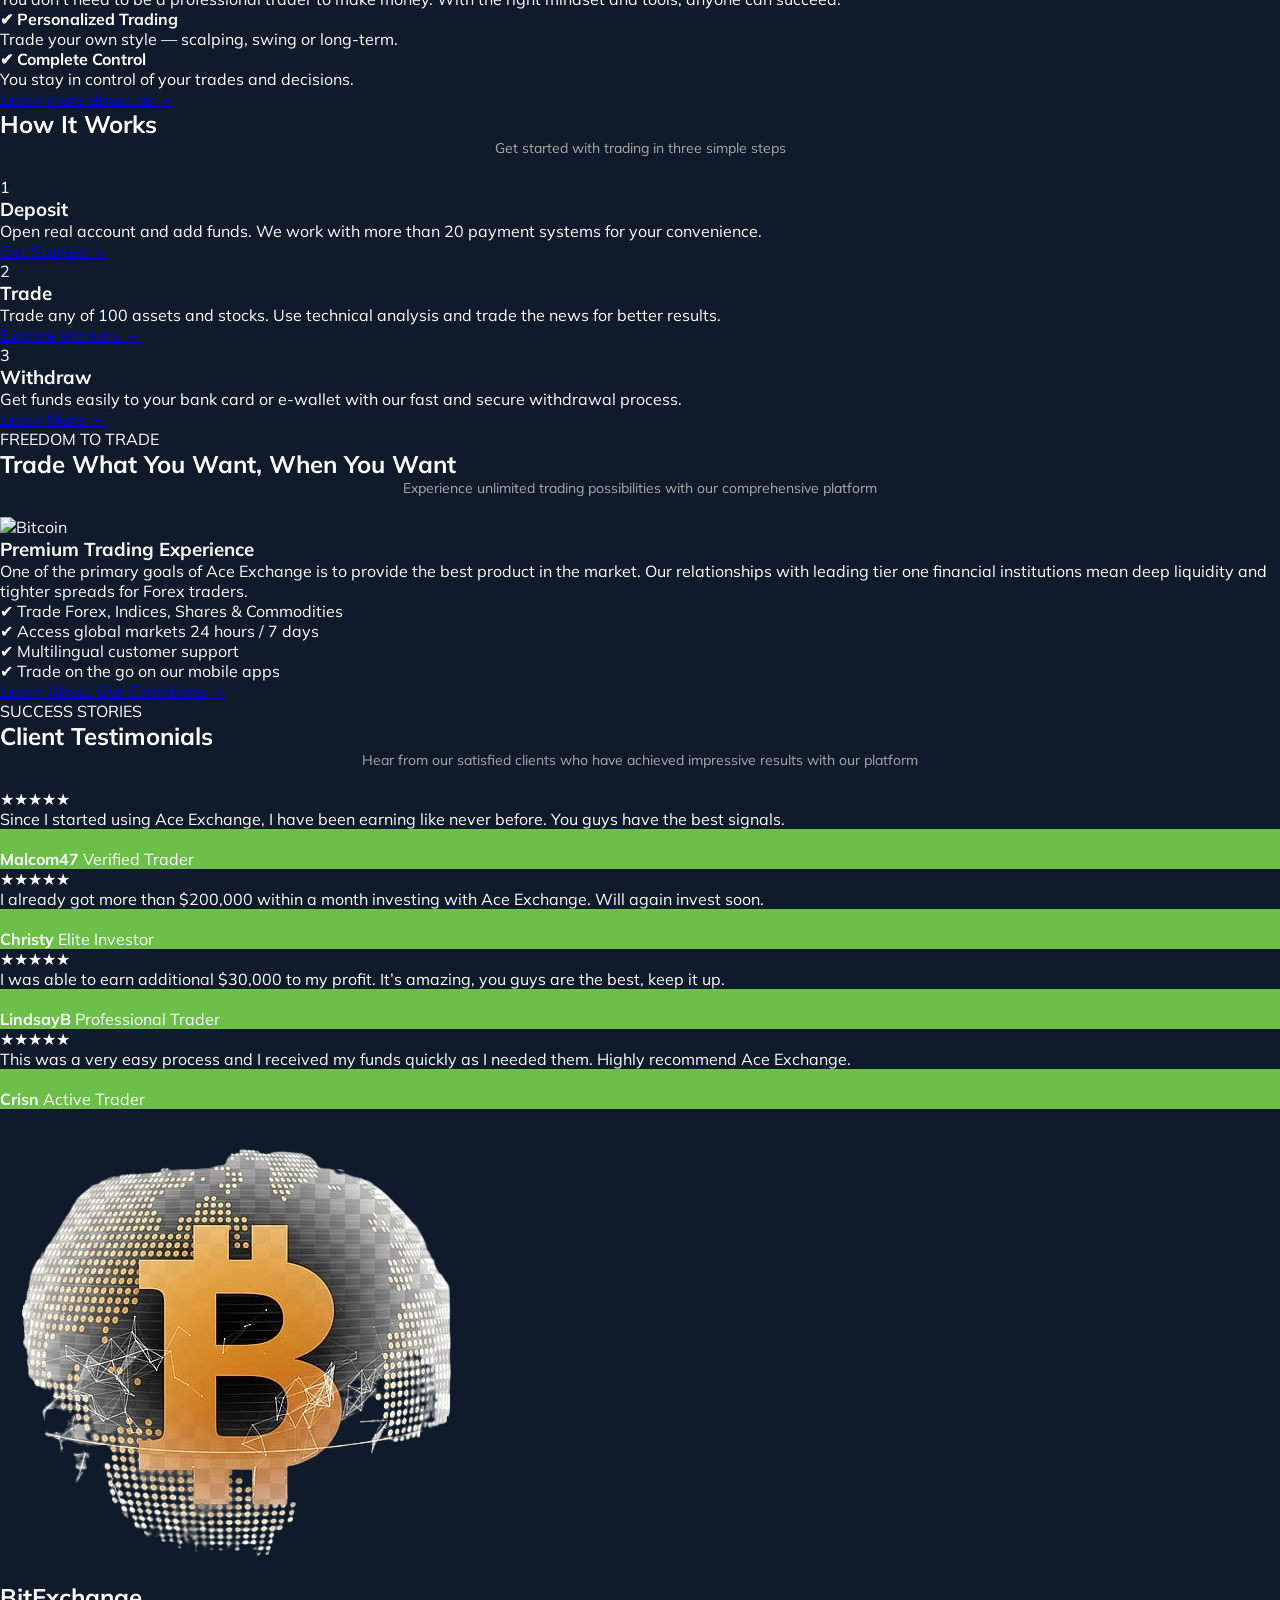
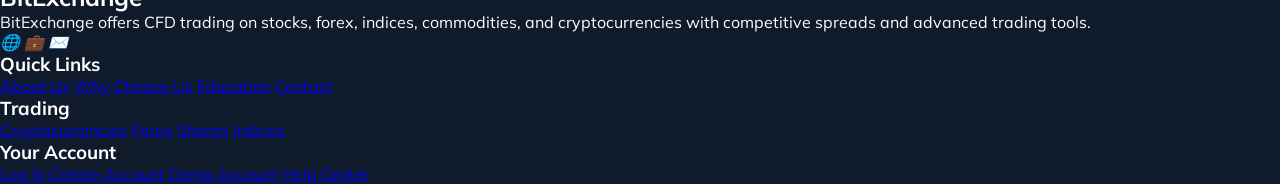
==== commit 36df4790: "Update print statement from 'Hello' to 'Goodbye'" ====
--- a/index.html
+++ b/index.html
@@ -4,14 +4,20 @@
   <meta charset="UTF-8">
   <meta name="viewport" content="width=device-width, initial-scale=1.0">
   <title>Bit Exchange</title>
+
+  <!-- CSS -->
   <link rel="stylesheet" href="css/style.css">
+
+  <!-- FONT -->
   <link href="https://fonts.googleapis.com/css2?family=Mulish:wght@300;400;600;700&display=swap" rel="stylesheet">
 </head>
+
 <body>
 
-  <!-- NAVBAR -->
- <header class="navbar">
-  <!-- LOGO + TEXT -->
+<!-- ================= NAVBAR ================= -->
+<header class="navbar">
+
+  <!-- LOGO -->
   <div class="logo-group">
     <img src="images/logo.png" alt="logo">
     <div class="logo-text">
@@ -20,63 +26,57 @@
     </div>
   </div>
 
-  <!-- RIGHT: MENU ICON -->
-<div class="menu-toggle">☰</div>  <!-- NAV LINKS + BUTTONS -->
+  <!-- MENU ICON -->
+  <div class="menu-toggle">☰</div>
+
+  <!-- NAV -->
   <nav>
-    <ul>
-      <li>Trading <span class="arrow">▼</span></li>
-      <li>Platforms <span class="arrow">▼</span></li>
-      <li>Tools <span class="arrow">▼</span></li>
-      <li>Account Types <span class="arrow">▼</span></li>
-      <li>Support <span class="arrow">▼</span></li>
-    </ul>
-
-    <!-- Buttons inside nav -->
+
     <div class="nav-buttons">
       <a href="login.html" class="login">Login</a>
       <a href="create-account.html" class="start">Start Trading</a>
     </div>
   </nav>
+
 </header>
 
-  <!-- HERO SECTION -->
-  <section class="hero">
-    <div class="hero-text">
-      <h1>Mobile trading app</h1>
-      <p>
-        Looking for a trading app that boasts best-in-class technology 
-        for extremes speeds and reliability? Tested to the most rigorous 
-        standards, our mobile app is:
-      </p>
-
-      <ul>
-        <li>✔ Fully customisable</li>
-        <li>✔ Performs equally well on iOS and Android platforms</li>
-        <li>✔ Streamlined for an optimal trading experience</li>
-      </ul>
-
-     <div class="hero-buttons">
-  <img src="images/appstore.png" alt="App Store" class="store-btn">
-  <img src="images/googleplay.png" alt="Google Play" class="store-btn">
-</div>
-    </div>
-
-    <div class="hero-image">
-      <img src="images/hero.png" alt="hero">
-    </div>
-
-</div>
-  </section>
-
-
-  
-  <!-- 🔥 LIVE SECTION -->
+
+<!-- ================= HERO SECTION ================= -->
+<section class="hero">
+
+  <!-- TEXT -->
+  <div class="hero-text">
+    <h1>Mobile trading app</h1>
+
+    <p>
+      Looking for a trading app that boasts best-in-class technology 
+      for extremes speeds and reliability? Tested to the most rigorous 
+      standards, our mobile app is:
+    </p>
+
+    <ul>
+      <li>✔ Fully customisable</li>
+      <li>✔ Performs equally well on iOS and Android platforms</li>
+      <li>✔ Streamlined for an optimal trading experience</li>
+    </ul>
+
+
+  </div>
+
+  <!-- IMAGE -->
+  <div class="hero-image">
+    <img src="images/hero.png" alt="hero">
+  </div>
+
+</section>
+
+<!-- ================= LIVE SECTION ================= -->
 <section class="live-section">
 
   <!-- LEFT SIDE -->
   <div class="chart-side">
 
-    <!-- COIN SWITCH (KEEP THIS) -->
+    <!-- COIN SWITCH -->
     <div class="crypto-bar">
       <div class="coin active" onclick="changeSymbol('BTCUSD', this)">
         BTC <span id="btcPrice">$...</span>
@@ -104,18 +104,591 @@
 </section>
 
 
-  
-  <!-- CHART -->
-  <div class="btc-widget">
-    <div id="tradingview_chart"></div>
-  </div>
-
-  <!-- CHAT BUTTON -->
+<!-- ================= MOVING MARKET TICKER ================= -->
+<div class="market-ticker">
+  <div class="ticker-track">
+
+    <span>BTC/USD 63,500 ▲ +2.1%</span>
+    <span>ETH/USD 2,145 ▲ +1.8%</span>
+    <span>S&P 500 5,483 ▼ -0.26%</span>
+    <span>Nasdaq 100 24,118 ▼ -0.27%</span>
+    <span>EUR/USD 1.1587 ▲ +0.12%</span>
+
+    <!-- DUPLICATE FOR SMOOTH LOOP -->
+    <span>BTC/USD 63,500 ▲ +2.1%</span>
+    <span>ETH/USD 2,145 ▲ +1.8%</span>
+    <span>S&P 500 5,483 ▼ -0.26%</span>
+    <span>Nasdaq 100 24,118 ▼ -0.27%</span>
+    <span>EUR/USD 1.1587 ▲ +0.12%</span>
+
+  </div>
+</div>
+
+
+<!-- ================= WHY TRADE WITH US ================= -->
+<section class="why-trade">
+
+  <h2>Why Trade With Us</h2>
+  <p class="subtitle">Everything you need for successful trading</p>
+
+  <div class="features">
+
+    <!-- FEATURE 1 -->
+    <div class="feature">
+      <div class="icon blue">📊</div>
+      <h3>Trading Tools</h3>
+      <p>
+        Plan your trades effectively with our wide range of free 
+        professional trading tools
+      </p>
+    </div>
+
+    <!-- FEATURE 2 -->
+    <div class="feature">
+      <div class="icon green">💼</div>
+      <h3>Trading Products</h3>
+      <p>
+        Diverse opportunities to optimize your trading portfolio 
+        across multiple markets
+      </p>
+    </div>
+
+    <!-- FEATURE 3 -->
+    <div class="feature">
+      <div class="icon cyan">💻</div>
+      <h3>Trading Platforms</h3>
+      <p>
+        Powerful platforms to suit all trading styles and needs 
+        on any device
+      </p>
+    </div>
+
+    <!-- FEATURE 4 -->
+    <div class="feature">
+      <div class="icon yellow">💰</div>
+      <h3>Funding Methods</h3>
+      <p>
+        Multiple quick, easy and secure methods to fund 
+        your trading account
+      </p>
+    </div>
+
+  </div>
+
+</section>
+
+
+<!-- ================= MARKET ANALYSIS ================= -->
+<section class="market-section">
+
+  <div class="market-header">
+    <span class="badge">REAL-TIME INTELLIGENCE</span>
+    <h2>Market Analysis & Insights</h2>
+    <p>Stay ahead with real-time market data, AI-powered insights, and expert analysis</p>
+  </div>
+
+  <div class="market-grid">
+
+    <!-- LEFT CARD -->
+    <div class="market-card">
+
+  <h3>Live Market Overview</h3>
+
+  <!-- TOP CHART -->
+  <div id="marketChart"></div>
+
+  <!-- FILTERS -->
+  <div class="time-filters">
+    <span>1D</span>
+    <span>1M</span>
+    <span>3M</span>
+    <span class="active">1Y</span>
+    <span>5Y</span>
+    <span>All</span>
+  </div>
+
+  <!-- MARKET LIST -->
+  <div class="market-list">
+
+    <div class="row">
+      <div class="left">
+        <div class="circle red">500</div>
+        <div>
+          <strong>SPXUSD</strong>
+          <small>S&P 500</small>
+        </div>
+      </div>
+      <div class="right">
+        <span id="spxPrice">...</span>
+        <span id="spxChange"></span>
+      </div>
+    </div>
+
+    <div class="row">
+      <div class="left">
+        <div class="circle blue">100</div>
+        <div>
+          <strong>NSXUSD</strong>
+          <small>Nasdaq 100</small>
+        </div>
+      </div>
+      <div class="right">
+        <span id="nsxPrice">...</span>
+        <span id="nsxChange"></span>
+      </div>
+    </div>
+
+    <div class="row">
+      <div class="left">
+        <div class="circle cyan">30</div>
+        <div>
+          <strong>DJI</strong>
+          <small>Dow 30</small>
+        </div>
+      </div>
+      <div class="right">
+        <span id="djiPrice">...</span>
+        <span id="djiChange"></span>
+      </div>
+    </div>
+
+    <div class="row">
+      <div class="left">
+        <div class="circle green">225</div>
+        <div>
+          <strong>NKY</strong>
+          <small>Nikkei 225</small>
+        </div>
+      </div>
+      <div class="right">
+        <span id="nikkeiPrice">...</span>
+        <span id="nikkeiChange"></span>
+      </div>
+    </div>
+
+  </div>
+</div>
+
+    <!-- RIGHT CARD -->
+    <div class="market-card glow">
+
+      <h3>Expert Market Analysis</h3>
+
+      <div class="analysis-item">
+        <h4>Daily Market Updates</h4>
+        <p>Receive daily market insights and expert analysis on price trends and opportunities.</p>
+      </div>
+
+      <div class="analysis-item">
+        <h4>Premium Trading Tools</h4>
+        <p>Access advanced tools designed for all trading levels and strategies.</p>
+      </div>
+
+      <div class="analysis-item">
+        <h4>Funds Protection</h4>
+        <p>Your investments are protected with industry-leading security systems.</p>
+      </div>
+
+      <a href="#" class="learn-btn">Learn more →</a>
+
+    </div>
+
+  </div>
+
+</section>
+
+<section class="products-section">
+
+  <!-- TITLE -->
+  <div class="products-header">
+    <h2>Diverse Trading Products</h2>
+    <p>Access global markets with competitive conditions</p>
+  </div>
+
+  <!-- TOP CARDS -->
+  <div class="products-grid">
+
+    <div class="product-card blue">
+      <div class="icon">🌐</div>
+      <h3>Forex</h3>
+      <p>Trade 70+ major, minor & exotic currency pairs</p>
+      <a href="#">Explore Forex →</a>
+    </div>
+
+    <div class="product-card green">
+      <div class="icon">📈</div>
+      <h3>Shares</h3>
+      <p>Access hundreds of companies globally</p>
+      <a href="#">Explore Shares →</a>
+    </div>
+
+    <div class="product-card yellow">
+      <div class="icon">🛢️</div>
+      <h3>Energies</h3>
+      <p>Trade oil & gas markets with tight spreads</p>
+      <a href="#">Explore Energies →</a>
+    </div>
+
+    <div class="product-card blue">
+      <div class="icon">📊</div>
+      <h3>Indices</h3>
+      <p>Trade global indices with low spreads</p>
+      <a href="#">Explore Indices →</a>
+    </div>
+
+  </div>
+
+  <!-- CRYPTO TITLE -->
+  <div class="products-header crypto-title">
+    <span class="badge">POPULAR ASSET CLASS</span>
+    <h2>Cryptocurrency Trading</h2>
+    <p>Trade the world’s most popular digital assets</p>
+  </div>
+
+  <!-- CRYPTO CARDS -->
+  <div class="crypto-grid">
+
+    <div class="crypto-card gold">
+      <h3>Bitcoin</h3>
+      <p>Decentralized digital currency with global adoption</p>
+      <a href="#">Trade now →</a>
+      <span class="tag">BTC/USD</span>
+    </div>
+
+    <div class="crypto-card blue">
+      <h3>Ethereum</h3>
+      <p>Smart contract blockchain powering DeFi</p>
+      <a href="#">Trade now →</a>
+      <span class="tag">ETH/USD</span>
+    </div>
+
+    <div class="crypto-card cyan">
+      <h3>Ripple</h3>
+      <p>Fast global payment network</p>
+      <a href="#">Trade now →</a>
+      <span class="tag">XRP/USD</span>
+    </div>
+
+    <div class="crypto-card blue">
+      <h3>Cardano</h3>
+      <p>Scalable proof-of-stake blockchain</p>
+      <a href="#">Trade now →</a>
+      <span class="tag">ADA/USD</span>
+    </div>
+
+  </div>
+
+  <!-- BUTTON -->
+  <div class="view-all">
+    <button>View all cryptocurrencies →</button>
+  </div>
+
+</section>
+
+<!-- ================= SOCIAL TRADING ================= -->
+<section class="social-section">
+
+  <span class="badge">SOCIAL TRADING</span>
+  <h2>Copy Professional Traders</h2>
+  <p class="subtitle">
+    Let experienced traders do the work for you with our advanced copy trading system
+  </p>
+
+  <div class="social-grid">
+
+    <div class="social-card">
+      <div class="icon">📋</div>
+      <h3>Copy 400+ Strategies</h3>
+      <p>Access hundreds of strategies for more than 1000 instruments across 7 asset classes.</p>
+    </div>
+
+    <div class="social-card">
+      <div class="icon">📈</div>
+      <h3>Select Top Performers</h3>
+      <p>Use our reporting tools to rank strategies and select the most suitable.</p>
+    </div>
+
+    <div class="social-card">
+      <div class="icon">🛡️</div>
+      <h3>Stay Protected</h3>
+      <p>Advanced calculations keep your exposure at an optimal level.</p>
+    </div>
+
+    <div class="social-card">
+      <div class="icon">⚙️</div>
+      <h3>Combine Methods</h3>
+      <p>Mix manual and automated trading based on your preferences.</p>
+    </div>
+
+  </div>
+</section>
+
+
+<!-- ================= ABOUT US ================= -->
+<section class="about-section">
+
+  <span class="badge">OUR STORY</span>
+  <h2>About Us</h2>
+
+  <div class="about-box">
+
+    <p>
+      Ace Exchange has become one of the most reputable brokers in the industry,
+      offering traders CFDs across Forex, Equities, Commodities and Futures.
+    </p>
+
+    <p>
+      You don’t need to be a professional trader to make money.
+      With the right mindset and tools, anyone can succeed.
+    </p>
+
+    <div class="about-features">
+
+      <div>
+        <h4>✔ Personalized Trading</h4>
+        <p>Trade your own style — scalping, swing or long-term.</p>
+      </div>
+
+      <div>
+        <h4>✔ Complete Control</h4>
+        <p>You stay in control of your trades and decisions.</p>
+      </div>
+
+    </div>
+
+    <a href="#" class="about-btn">Learn more about us →</a>
+
+  </div>
+
+</section>
+
+<!-- ================= HOW IT WORKS ================= -->
+<section class="how-section">
+
+  <h2>How It Works</h2>
+  <p class="subtitle">Get started with trading in three simple steps</p>
+
+  <div class="how-grid">
+
+    <!-- STEP 1 -->
+    <div class="how-card">
+      <div class="step-circle">1</div>
+      <h3>Deposit</h3>
+      <p>Open real account and add funds. We work with more than 20 payment systems for your convenience.</p>
+      <a href="#" class="btn">Get Started →</a>
+    </div>
+
+    <!-- STEP 2 -->
+    <div class="how-card">
+      <div class="step-circle">2</div>
+      <h3>Trade</h3>
+      <p>Trade any of 100 assets and stocks. Use technical analysis and trade the news for better results.</p>
+      <a href="#" class="btn">Explore Markets →</a>
+    </div>
+
+    <!-- STEP 3 -->
+    <div class="how-card">
+      <div class="step-circle">3</div>
+      <h3>Withdraw</h3>
+      <p>Get funds easily to your bank card or e-wallet with our fast and secure withdrawal process.</p>
+      <a href="#" class="btn">Learn More →</a>
+    </div>
+
+  </div>
+
+</section>
+
+
+<!-- ================= PREMIUM SECTION ================= -->
+<section class="premium-section">
+
+  <span class="badge">FREEDOM TO TRADE</span>
+  <h2>Trade What You Want, When You Want</h2>
+  <p class="subtitle">Experience unlimited trading possibilities with our comprehensive platform</p>
+
+  <div class="premium-grid">
+
+    <!-- IMAGE -->
+    <div class="premium-image">
+      <img src="images/btc.jpg" alt="Bitcoin">
+    </div>
+
+    <!-- TEXT -->
+    <div class="premium-card">
+      <h3>Premium Trading Experience</h3>
+
+      <p>
+        One of the primary goals of Ace Exchange is to provide the best product in the market.
+        Our relationships with leading tier one financial institutions mean deep liquidity
+        and tighter spreads for Forex traders.
+      </p>
+
+      <ul>
+        <li>✔ Trade Forex, Indices, Shares & Commodities</li>
+        <li>✔ Access global markets 24 hours / 7 days</li>
+        <li>✔ Multilingual customer support</li>
+        <li>✔ Trade on the go on our mobile apps</li>
+      </ul>
+
+      <a href="#" class="btn">Learn About Our Conditions →</a>
+    </div>
+
+  </div>
+
+</section>
+
+<!-- ================= TESTIMONIALS ================= -->
+<section class="testimonial-section">
+
+  <span class="badge">SUCCESS STORIES</span>
+  <h2>Client Testimonials</h2>
+  <p class="subtitle">
+    Hear from our satisfied clients who have achieved impressive results with our platform
+  </p>
+
+  <div class="testimonial-grid">
+
+    <!-- CARD 1 -->
+    <div class="testimonial-card">
+      <div class="stars">★★★★★</div>
+      <p>
+        Since I started using Ace Exchange, I have been earning like never before.
+        You guys have the best signals.
+      </p>
+
+      <div class="user">
+        <img src="images/testimonal1.jpg" alt="">
+        <div>
+          <strong>Malcom47</strong>
+          <span>Verified Trader</span>
+        </div>
+      </div>
+    </div>
+
+    <!-- CARD 2 -->
+    <div class="testimonial-card">
+      <div class="stars">★★★★★</div>
+      <p>
+        I already got more than $200,000 within a month investing with Ace Exchange.
+        Will again invest soon.
+      </p>
+
+      <div class="user">
+        <img src="images/testimonal2.jpg" alt="">
+        <div>
+          <strong>Christy</strong>
+          <span>Elite Investor</span>
+        </div>
+      </div>
+    </div>
+
+    <!-- CARD 3 -->
+    <div class="testimonial-card">
+      <div class="stars">★★★★★</div>
+      <p>
+        I was able to earn additional $30,000 to my profit. It’s amazing,
+        you guys are the best, keep it up.
+      </p>
+
+      <div class="user">
+        <img src="images/testimonal3.jpg" alt="">
+        <div>
+          <strong>LindsayB</strong>
+          <span>Professional Trader</span>
+        </div>
+      </div>
+    </div>
+
+    <!-- CARD 4 -->
+    <div class="testimonial-card">
+      <div class="stars">★★★★★</div>
+      <p>
+        This was a very easy process and I received my funds quickly as I needed them.
+        Highly recommend Ace Exchange.
+      </p>
+
+      <div class="user">
+        <img src="images/testimonal4.jpg" alt="">
+        <div>
+          <strong>Crisn</strong>
+          <span>Active Trader</span>
+        </div>
+      </div>
+    </div>
+
+  </div>
+
+</section>
+
+<footer class="footer">
+  <div class="footer-container">
+
+    <!-- LEFT -->
+    <div class="footer-brand">
+      <div class="logo-row">
+        <img src="images/logo.png" alt="logo">
+        <h2>BitExchange</h2>
+      </div>
+
+      <p>
+        BitExchange offers CFD trading on stocks, forex, indices, commodities, 
+        and cryptocurrencies with competitive spreads and advanced trading tools.
+      </p>
+
+      <div class="socials">
+        <i>🌐</i>
+        <i>💼</i>
+        <i>✉️</i>
+      </div>
+    </div>
+
+    <!-- QUICK LINKS -->
+    <div class="footer-links">
+      <h3>Quick Links</h3>
+      <a href="#">About Us</a>
+      <a href="#">Why Choose Us</a>
+      <a href="#">Education</a>
+      <a href="#">Contact</a>
+    </div>
+
+    <!-- TRADING -->
+    <div class="footer-links">
+      <h3>Trading</h3>
+      <a href="#">Cryptocurrencies</a>
+      <a href="#">Forex</a>
+      <a href="#">Shares</a>
+      <a href="#">Indices</a>
+    </div>
+
+    <!-- ACCOUNT -->
+    <div class="footer-links">
+      <h3>Your Account</h3>
+      <a href="login.html">Log In</a>
+      <a href="create-account.html">Create Account</a>
+      <a href="#">Demo Account</a>
+      <a href="#">Help Center</a>
+    </div>
+
+  </div>
+
+</footer>
+
+
+
+
+
+
+
+
+
+
+<!-- ================= CHAT BUTTON ================= -->
 <div class="chat-toggle" onclick="toggleChat()">
   💬
 </div>
 
-<!-- FULLSCREEN CHAT -->
+
+<!-- ================= CHAT OVERLAY ================= -->
 <div class="chat-overlay" id="chatOverlay">
   
   <div class="chat-container">
@@ -141,18 +714,37 @@
 
 </div>
 
-<!-- ✅ TradingView Script (ONLY ONCE) -->
+
+<!-- ================= SCRIPTS ================= -->
+
+<!-- TradingView -->
 <script src="https://s3.tradingview.com/tv.js"></script>
 
 <script>
+new TradingView.widget({
+  container_id: "marketChart",
+  width: "100%",
+  height: 150,
+
+  // ✅ FIXED SYMBOL
+  symbol: "OANDA:SPX500USD",
+
+  interval: "D",
+  theme: "dark",
+  style: "3",
+  hide_top_toolbar: true,
+  hide_legend: true
+});
+
+
 let widget;
 
-// LOAD CHART
+// ================= LOAD CHART =================
 function loadChart(symbol = "BTCUSD") {
   const container = document.getElementById("tradingview_chart");
   if (!container) return;
 
-  container.innerHTML = ""; // clear old chart
+  container.innerHTML = "";
 
   widget = new TradingView.widget({
     width: "100%",
@@ -171,22 +763,20 @@
   });
 }
 
-// SWITCH COINS
+// ================= SWITCH COIN =================
 function changeSymbol(symbol, el) {
   document.querySelectorAll(".coin").forEach(c => c.classList.remove("active"));
   el.classList.add("active");
   loadChart(symbol);
 }
 
-// LOAD DEFAULT CHART
+// ================= LOAD DEFAULT =================
 document.addEventListener("DOMContentLoaded", function () {
   loadChart();
 });
 
 
-// =======================
-// 🔥 LIVE PRICES
-// =======================
+// ================= LIVE PRICES =================
 async function getPrices() {
   try {
     const res = await fetch("https://api.coingecko.com/api/v3/simple/price?ids=bitcoin,ethereum,solana&vs_currencies=usd");
@@ -208,7 +798,84 @@
 // RUN PRICE FETCH
 getPrices();
 setInterval(getPrices, 10000);
+
+
+// ================= CHAT SYSTEM =================
+function toggleChat() {
+  const overlay = document.getElementById("chatOverlay");
+  overlay.classList.toggle("active");
+}
+
+function sendMessage() {
+  const input = document.getElementById("chatInput");
+  const chatBody = document.getElementById("chatBody");
+
+  if (input.value.trim() === "") return;
+
+  // USER MESSAGE
+  const userMsg = document.createElement("p");
+  userMsg.className = "user";
+  userMsg.innerText = input.value;
+  chatBody.appendChild(userMsg);
+
+  // BOT RESPONSE
+  const botMsg = document.createElement("p");
+  botMsg.className = "bot";
+  botMsg.innerText = "Thanks for your message! We'll reply shortly.";
+  chatBody.appendChild(botMsg);
+
+  input.value = "";
+  chatBody.scrollTop = chatBody.scrollHeight;
+}
+
+
+// ================= MOBILE MENU FIX (VERY IMPORTANT) =================
+const menuToggle = document.querySelector(".menu-toggle");
+const nav = document.querySelector("nav");
+
+menuToggle.addEventListener("click", () => {
+  nav.classList.toggle("active");
+});
+
+
+async function loadMarket() {
+  try {
+    const res = await fetch("https://api.twelvedata.com/quote?symbol=SPX,NDX,DJI,N225&apikey=demo");
+    const data = await res.json();
+
+    update("spx", data.SPX);
+    update("nsx", data.NDX);
+    update("dji", data.DJI);
+    update("nikkei", data.N225);
+
+  } catch (err) {
+    console.log(err);
+  }
+}
+
+function update(prefix, d) {
+  if (!d) return;
+
+  document.getElementById(prefix + "Price").innerText = d.close;
+
+  const change = parseFloat(d.percent_change).toFixed(2);
+  const el = document.getElementById(prefix + "Change");
+
+  el.innerText = (change > 0 ? "+" : "") + change + "%";
+
+  // 🔥 ADD GLOW CLASS
+  el.classList.remove("positive", "negative");
+
+  if (change >= 0) {
+    el.classList.add("positive");
+  } else {
+    el.classList.add("negative");
+  }
+}
+
+loadMarket();
+setInterval(loadMarket, 15000);
 </script>
-<script src="js/script.js"></script>
+
 </body>
 </html>
